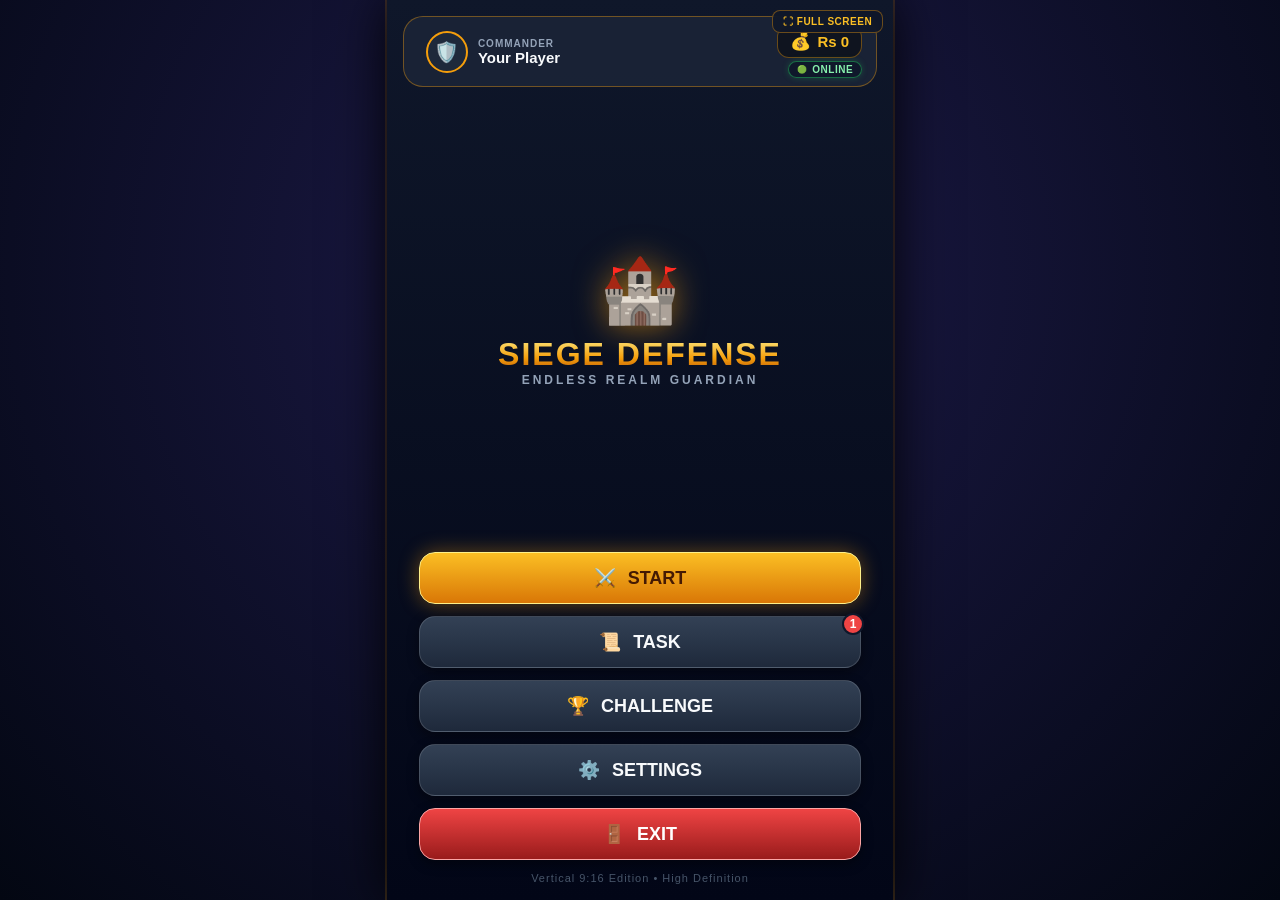
==== app/src/main/assets/index.html @ 9a0242b2 "feat: initialize project scaffold Set up base Android project structure including Gradle version cat" ====
<!DOCTYPE html>
<html lang="en">
<head>
  <meta charset="UTF-8" />
  <meta name="viewport" content="width=device-width, initial-scale=1.0, maximum-scale=1.0, user-scalable=no, viewport-fit=cover" />
  <title>Tower Defense</title>
  <link rel="stylesheet" href="style.css" />
</head>
<body>
  <div id="game-root" class="game-wrapper">
    <!-- Fullscreen quick toggle button -->
    <button id="btn-fullscreen" class="btn-fullscreen-toggle" title="Full Screen">⛶ FULL SCREEN</button>

    <!-- Error Fallback display -->
    <div id="fatal-error-overlay" class="hidden error-overlay">
      <div class="error-box">
        <h3>Game Notice</h3>
        <p id="fatal-error-msg">Loading game assets...</p>
        <button onclick="location.reload()" class="btn-secondary" style="margin-top:10px;padding:8px 16px;">Reload</button>
      </div>
    </div>

    <!-- MAIN MENU SCREEN -->
    <div id="main-menu" class="screen active">
      <div class="menu-top-bar">
        <div class="player-profile-badge" id="btn-open-profile" title="Player Profile">
          <div class="avatar-frame">
            <img id="menu-avatar-img" src="" alt="Avatar" class="avatar-img hidden" />
            <div id="menu-avatar-fallback" class="avatar-fallback">🛡️</div>
          </div>
          <div class="player-info">
            <span class="player-label">COMMANDER</span>
            <span id="menu-player-name" class="player-name">Your Player</span>
          </div>
        </div>
        <div class="menu-status-container">
          <div class="currency-badge">
            <span class="currency-icon">💰</span>
            <span id="menu-money-display" class="currency-amount">Rs 0</span>
          </div>
          <div id="connection-status" class="connection-status online" title="Network Connection Status">
            <span class="status-indicator">🟢</span>
            <span class="status-text">ONLINE</span>
          </div>
        </div>
      </div>

      <div class="menu-hero">
        <div class="game-logo">
          <div class="logo-shield">🏰</div>
          <h1 class="logo-title">SIEGE DEFENSE</h1>
          <p class="logo-subtitle">ENDLESS REALM GUARDIAN</p>
        </div>
      </div>

      <div class="menu-actions">
        <button id="btn-start" class="btn-menu btn-primary">
          <span class="btn-icon">⚔️</span>
          <span class="btn-text">START</span>
        </button>
        <button id="btn-task" class="btn-menu btn-secondary">
          <span class="btn-icon">📜</span>
          <span class="btn-text">TASK</span>
          <span id="task-badge" class="badge hidden">!</span>
        </button>
        <button id="btn-challenge" class="btn-menu btn-secondary">
          <span class="btn-icon">🏆</span>
          <span class="btn-text">CHALLENGE</span>
          <span id="challenge-badge" class="badge hidden">!</span>
        </button>
        <button id="btn-settings" class="btn-menu btn-secondary">
          <span class="btn-icon">⚙️</span>
          <span class="btn-text">SETTINGS</span>
        </button>
        <button id="btn-exit" class="btn-menu btn-danger">
          <span class="btn-icon">🚪</span>
          <span class="btn-text">EXIT</span>
        </button>
      </div>
      <div class="menu-footer">Vertical 9:16 Edition • High Definition</div>
    </div>

    <!-- GAMEPLAY SCREEN -->
    <div id="gameplay-screen" class="screen">
      <!-- Game Top HUD -->
      <div id="game-hud">
        <div class="hud-stat" id="stat-castle">
          <span class="stat-icon">🏰</span>
          <span id="hud-castle" class="stat-value">100 / 100</span>
        </div>
        <div class="hud-stat" id="stat-money">
          <span class="stat-icon">💰</span>
          <span id="hud-money" class="stat-value">Rs 0</span>
        </div>
        <div class="hud-stat" id="stat-wave">
          <span class="stat-icon">🌊</span>
          <span id="hud-wave" class="stat-value">WAVE 1 / 100</span>
        </div>
        <div class="hud-controls">
          <button id="btn-speed" class="hud-btn" title="Toggle Speed">1x</button>
          <button id="btn-pause" class="hud-btn" title="Pause Game">⏸️</button>
          <button id="btn-ingame-menu" class="hud-btn" title="Return to Menu">🚪</button>
        </div>
      </div>

      <!-- Wave Announcement Banner -->
      <div id="wave-banner" class="wave-banner hidden">
        <div id="wave-banner-text" class="wave-banner-title">WAVE 1</div>
        <div id="wave-banner-sub" class="wave-banner-sub">GET READY!</div>
      </div>

      <!-- Battle Canvas Area -->
      <div id="canvas-container">
        <canvas id="game-canvas"></canvas>
      </div>

      <!-- Bottom Build & Control Bar -->
      <div id="bottom-bar">
        <div id="wave-control-bar">
          <div id="prep-timer-box">
            <span class="prep-label">Next Wave in:</span>
            <span id="prep-timer-val" class="prep-val">10s</span>
          </div>
          <button id="btn-send-wave" class="btn-action-wave">
            <span>⚔️ START WAVE</span>
          </button>
        </div>

        <div id="tower-selector-bar">
          <div class="tower-card" data-type="archer">
            <div class="tower-card-icon">🏹</div>
            <div class="tower-card-info">
              <span class="tower-card-name">Archer</span>
              <span class="tower-card-cost">Rs 100</span>
            </div>
          </div>
          <div class="tower-card" data-type="cannon">
            <div class="tower-card-icon">💣</div>
            <div class="tower-card-info">
              <span class="tower-card-name">Cannon</span>
              <span class="tower-card-cost">Rs 150</span>
            </div>
          </div>
          <div class="tower-card" data-type="magic">
            <div class="tower-card-icon">🔮</div>
            <div class="tower-card-info">
              <span class="tower-card-name">Magic</span>
              <span class="tower-card-cost">Rs 175</span>
            </div>
          </div>
          <div class="tower-card" data-type="lightning">
            <div class="tower-card-icon">⚡</div>
            <div class="tower-card-info">
              <span class="tower-card-name">Lightning</span>
              <span class="tower-card-cost">Rs 225</span>
            </div>
          </div>
        </div>
      </div>

      <!-- Tower Inspection Modal / Panel -->
      <div id="tower-inspector" class="inspector-panel hidden">
        <div class="inspector-header">
          <div class="inspector-title-row">
            <span id="insp-icon" class="insp-icon">🏹</span>
            <div>
              <div id="insp-name" class="insp-name">Archer Tower</div>
              <div id="insp-level" class="insp-level">Level 1</div>
            </div>
          </div>
          <button id="btn-close-inspector" class="insp-close">✕</button>
        </div>
        <div class="inspector-stats">
          <div class="stat-pill"><span class="pill-lbl">Damage</span><span id="insp-dmg" class="pill-val">25</span></div>
          <div class="stat-pill"><span class="pill-lbl">Range</span><span id="insp-rng" class="pill-val">140</span></div>
          <div class="stat-pill"><span class="pill-lbl">Speed</span><span id="insp-spd" class="pill-val">1.2s</span></div>
          <div class="stat-pill"><span class="pill-lbl">Kills</span><span id="insp-kills" class="pill-val">0</span></div>
        </div>
        <div class="inspector-actions">
          <button id="btn-upgrade-tower" class="btn-inspect btn-upgrade">
            <span>⬆️ Upgrade</span>
            <span id="insp-upgrade-cost" class="cost-tag">Rs 120</span>
          </button>
          <button id="btn-sell-tower" class="btn-inspect btn-sell">
            <span>💰 Sell</span>
            <span id="insp-sell-refund" class="cost-tag">+Rs 70</span>
          </button>
        </div>
      </div>
    </div>

    <!-- PROFILE CUSTOMIZATION MODAL -->
    <div id="profile-modal" class="modal-overlay hidden">
      <div class="modal-card">
        <div class="modal-header">
          <h2>Player Profile</h2>
          <button class="modal-close" data-close="profile-modal">✕</button>
        </div>
        <div class="profile-preview-box">
          <div class="large-avatar-frame">
            <img id="profile-modal-img" src="" alt="Avatar" class="large-avatar-img hidden" />
            <div id="profile-modal-fallback" class="large-avatar-fallback">🛡️</div>
          </div>
          <input type="file" id="avatar-file-input" accept="image/png, image/jpeg, image/jpg" style="display:none;" />
          <button id="btn-upload-avatar" class="btn-subaction">📷 Upload Picture</button>
        </div>
        <div class="profile-form-group">
          <label for="input-player-name">Player Name</label>
          <input type="text" id="input-player-name" maxlength="20" placeholder="Enter commander name..." />
        </div>
        <div class="modal-footer">
          <button id="btn-save-profile" class="btn-primary full-width">SAVE</button>
        </div>
      </div>
    </div>

    <!-- TASKS MODAL -->
    <div id="tasks-modal" class="modal-overlay hidden">
      <div class="modal-card modal-large">
        <div class="modal-header">
          <h2 id="tasks-title">TASKS 0 / 100</h2>
          <button class="modal-close" data-close="tasks-modal">✕</button>
        </div>
        <div class="modal-content scrollable">
          <div id="tasks-list" class="items-list">
            <!-- Dynamic tasks rendered here -->
          </div>
        </div>
        <div class="modal-footer">
          <button class="btn-secondary full-width" data-close="tasks-modal">CLOSE</button>
        </div>
      </div>
    </div>

    <!-- CHALLENGES MODAL -->
    <div id="challenges-modal" class="modal-overlay hidden">
      <div class="modal-card modal-large">
        <div class="modal-header">
          <h2 id="challenges-title">CHALLENGES 0 / 100</h2>
          <button class="modal-close" data-close="challenges-modal">✕</button>
        </div>
        <div class="modal-content scrollable">
          <div id="challenges-list" class="items-list">
            <!-- Dynamic challenges rendered here -->
          </div>
        </div>
        <div class="modal-footer">
          <button class="btn-secondary full-width" data-close="challenges-modal">CLOSE</button>
        </div>
      </div>
    </div>

    <!-- SETTINGS MODAL -->
    <div id="settings-modal" class="modal-overlay hidden">
      <div class="modal-card">
        <div class="modal-header">
          <h2>⚙️ Settings</h2>
          <button class="modal-close" data-close="settings-modal">✕</button>
        </div>
        <div class="settings-body">
          <!-- 1. MASTER VOLUME -->
          <div class="setting-section" id="section-master-volume">
            <div class="setting-section-header">
              <span class="setting-section-title">🔊 MASTER VOLUME</span>
            </div>
            <div class="volume-slider-box">
              <div class="volume-slider-row">
                <span id="volume-icon" class="volume-icon">🔊</span>
                <input type="range" id="slider-master-volume" min="0" max="100" value="70" class="volume-slider" title="Master Volume" />
                <span id="volume-percent-text" class="volume-percent-text">70%</span>
              </div>
            </div>
            <div class="audio-subtoggles">
              <div class="subtoggle-item">
                <span>Music</span>
                <label class="switch switch-sm">
                  <input type="checkbox" id="toggle-music" checked />
                  <span class="slider"></span>
                </label>
              </div>
              <div class="subtoggle-item">
                <span>Sound FX</span>
                <label class="switch switch-sm">
                  <input type="checkbox" id="toggle-sfx" checked />
                  <span class="slider"></span>
                </label>
              </div>
            </div>
          </div>

          <!-- 2. GRAPHICS -->
          <div class="setting-section" id="section-graphics">
            <div class="setting-section-header">
              <span class="setting-section-title">🎨 GRAPHICS</span>
            </div>
            <div class="quality-selector" id="graphics-selector">
              <button class="btn-chip" data-quality="low">LOW</button>
              <button class="btn-chip active" data-quality="medium">MEDIUM</button>
              <button class="btn-chip" data-quality="high">HIGH</button>
            </div>
            <div id="graphics-desc" class="setting-info-desc">
              <strong>MEDIUM:</strong> Normal particles • Normal animations • Normal effects
            </div>
          </div>

          <!-- 3. DIFFICULTY -->
          <div class="setting-section" id="section-difficulty">
            <div class="setting-section-header">
              <span class="setting-section-title">⚔️ DIFFICULTY</span>
            </div>
            <div class="difficulty-selector" id="difficulty-selector">
              <button class="btn-difficulty active" data-diff="easy">EASY</button>
              <button class="btn-difficulty" data-diff="normal">NORMAL</button>
              <button class="btn-difficulty" data-diff="hard">HARD</button>
            </div>
            <div id="difficulty-desc" class="setting-info-desc">
              <strong>EASY:</strong> Enemy HP: Low | Castle Dmg: Low | Speed: Very Slow | Spawns: Slow. Suitable for beginners.
            </div>
          </div>

          <hr class="divider" />
          <div class="setting-danger-zone">
            <button id="btn-reset-data" class="btn-danger full-width">Reset Game Data</button>
          </div>
        </div>
        <div class="modal-footer">
          <button class="btn-secondary full-width" data-close="settings-modal">BACK</button>
        </div>
      </div>
    </div>

    <!-- RESET CONFIRMATION MODAL -->
    <div id="reset-confirm-modal" class="modal-overlay hidden">
      <div class="modal-card alert-card">
        <h3>Reset Game Data</h3>
        <p class="alert-desc">Are you sure? All saved progress will be deleted.</p>
        <div class="alert-actions">
          <button id="btn-reset-cancel" class="btn-secondary">CANCEL</button>
          <button id="btn-reset-confirm" class="btn-danger">RESET</button>
        </div>
      </div>
    </div>

    <!-- EXIT / THANKS SCREEN -->
    <div id="exit-screen" class="screen">
      <div class="exit-card">
        <div class="exit-badge">🏰</div>
        <h2>Thanks for playing!</h2>
        <p>All your progress, commander profile, tasks, and coins have been safely saved.</p>
        <button id="btn-return-game" class="btn-primary full-width">RETURN TO GAME</button>
      </div>
    </div>

    <!-- GAME OVER SCREEN -->
    <div id="game-over-screen" class="screen">
      <div class="game-over-card">
        <h1 class="game-over-title">GAME OVER</h1>
        
        <div class="game-over-stats">
          <div class="game-over-stat-line">
            <span class="stat-line-label">Money Collected:</span>
            <span id="go-money" class="stat-line-val">Rs 0</span>
          </div>
          <div class="game-over-stat-line">
            <span class="stat-line-label">Kills:</span>
            <span id="go-kills" class="stat-line-val">0</span>
          </div>
          <div class="game-over-stat-line">
            <span class="stat-line-label">Playing Duration:</span>
            <span id="go-duration" class="stat-line-val">00:00</span>
          </div>
        </div>

        <div class="game-over-actions">
          <button id="btn-go-restart" class="btn-primary full-width">RESTART</button>
          <button id="btn-go-menu" class="btn-secondary full-width">MAIN MENU</button>
        </div>
      </div>
    </div>

    <!-- VICTORY SCREEN (100 WAVES COMPLETED) -->
    <div id="victory-screen" class="screen">
      <div class="victory-card">
        <div class="victory-trophy">🏆</div>
        <h1 class="victory-title">100 WAVES COMPLETED!</h1>
        <p class="victory-subtitle">CITADEL DEFENDED & REALM SECURED</p>
        
        <div class="victory-stats">
          <div class="victory-stat-line">
            <span class="stat-line-label">Waves Cleared:</span>
            <span class="stat-line-val highlight">100 / 100</span>
          </div>
          <div class="victory-stat-line">
            <span class="stat-line-label">Difficulty:</span>
            <span id="vic-difficulty" class="stat-line-val highlight">EASY</span>
          </div>
          <div class="victory-stat-line">
            <span class="stat-line-label">Castle Health:</span>
            <span id="vic-castle" class="stat-line-val">🏰 100 / 100</span>
          </div>
          <div class="victory-stat-line">
            <span class="stat-line-label">Total Gold:</span>
            <span id="vic-money" class="stat-line-val">Rs 0</span>
          </div>
          <div class="victory-stat-line">
            <span class="stat-line-label">Monsters Slain:</span>
            <span id="vic-kills" class="stat-line-val">0</span>
          </div>
          <div class="victory-stat-line">
            <span class="stat-line-label">Time Taken:</span>
            <span id="vic-duration" class="stat-line-val">00:00</span>
          </div>
        </div>

        <div class="victory-actions">
          <button id="btn-vic-restart" class="btn-primary full-width">PLAY AGAIN</button>
          <button id="btn-vic-menu" class="btn-secondary full-width">MAIN MENU</button>
        </div>
      </div>
    </div>

    <!-- PAUSE OVERLAY -->
    <div id="pause-modal" class="modal-overlay hidden">
      <div class="modal-card alert-card">
        <h2>Game Paused</h2>
        <div class="pause-stats">
          <p>Current Wave: <span id="pause-wave-num">1</span></p>
          <p>Duration: <span id="pause-duration">00:00</span></p>
        </div>
        <div class="pause-actions">
          <button id="btn-resume" class="btn-primary full-width">RESUME</button>
          <button id="btn-pause-menu" class="btn-secondary full-width">EXIT TO MENU</button>
        </div>
      </div>
    </div>
  </div>

  <script src="game.js"></script>
</body>
</html>
---- app/src/main/assets/style.css ----
* {
  box-sizing: border-box;
  margin: 0;
  padding: 0;
  user-select: none;
  -webkit-user-select: none;
  font-family: -apple-system, BlinkMacSystemFont, "Segoe UI", Roboto, Oxygen, Ubuntu, Cantarell, sans-serif;
}

:root {
  --primary-gold: #f59e0b;
  --primary-gold-hover: #d97706;
  --accent-red: #ef4444;
  --accent-blue: #3b82f6;
  --accent-green: #10b981;
  --bg-dark: #090d16;
  --card-bg: rgba(15, 23, 42, 0.95);
  --border-gold: rgba(245, 158, 11, 0.4);
}

html,
body {
  width: 100%;
  height: 100%;
  margin: 0;
  padding: 0;
  overflow: hidden;
  background-color: #030712;
  background-image: radial-gradient(circle at 50% 30%, #1e1b4b 0%, #030712 100%);
}

body {
  display: flex;
  justify-content: center;
  align-items: center;
}

.game-wrapper {
  width: min(100vw, 56.25vh);
  height: min(100vh, 177.78vw);
  aspect-ratio: 9 / 16;
  margin: auto;
  position: relative;
  overflow: hidden;
  background: var(--bg-dark);
  box-shadow: 0 0 50px rgba(0, 0, 0, 0.9), 0 0 0 2px rgba(245, 158, 11, 0.2);
  display: flex;
  flex-direction: column;
  min-width: 280px;
  min-height: 500px;
}

@media (max-width: 600px) {
  .game-wrapper {
    width: 100vw;
    height: 100dvh;
    aspect-ratio: 9 / 16;
    box-shadow: none;
    min-width: auto;
    min-height: auto;
  }
}

.btn-fullscreen-toggle {
  position: absolute;
  top: 10px;
  right: 10px;
  z-index: 100;
  background: rgba(15, 23, 42, 0.85);
  border: 1px solid var(--border-gold);
  color: #fbbf24;
  font-size: 10px;
  font-weight: 800;
  padding: 5px 10px;
  border-radius: 8px;
  cursor: pointer;
  letter-spacing: 0.5px;
  transition: all 0.2s ease;
  backdrop-filter: blur(4px);
}

.btn-fullscreen-toggle:hover {
  background: rgba(245, 158, 11, 0.2);
  color: #fef08a;
}

.error-overlay {
  position: absolute;
  top: 0;
  left: 0;
  right: 0;
  bottom: 0;
  background: rgba(3, 7, 18, 0.95);
  z-index: 9999;
  display: flex;
  align-items: center;
  justify-content: center;
  padding: 20px;
}

.error-box {
  background: #1e293b;
  border: 2px solid #ef4444;
  border-radius: 16px;
  padding: 20px;
  text-align: center;
  color: #f8fafc;
  max-width: 320px;
}

.screen {
  position: absolute;
  top: 0;
  left: 0;
  width: 100%;
  height: 100%;
  display: none;
  flex-direction: column;
  z-index: 10;
  background: #0b1120;
}

.screen.active {
  display: flex;
}

/* ================= MAIN MENU ================= */
#main-menu {
  background: linear-gradient(180deg, #0f172a 0%, #020617 100%);
  padding: 16px;
  justify-content: space-between;
}

.menu-top-bar {
  display: flex;
  align-items: center;
  justify-content: space-between;
  background: rgba(30, 41, 59, 0.7);
  padding: 8px 14px;
  border-radius: 20px;
  border: 1px solid var(--border-gold);
}

.player-profile-badge {
  display: flex;
  align-items: center;
  gap: 10px;
  cursor: pointer;
  padding: 4px 8px;
  border-radius: 14px;
  transition: background 0.2s;
}

.player-profile-badge:hover {
  background: rgba(255, 255, 255, 0.08);
}

.avatar-frame {
  width: 42px;
  height: 42px;
  border-radius: 50%;
  border: 2px solid var(--primary-gold);
  overflow: hidden;
  background: #1e293b;
  display: flex;
  align-items: center;
  justify-content: center;
}

.avatar-img {
  width: 100%;
  height: 100%;
  object-fit: cover;
}

.avatar-fallback {
  font-size: 20px;
}

.player-info {
  display: flex;
  flex-direction: column;
}

.player-label {
  font-size: 10px;
  letter-spacing: 1px;
  color: #94a3b8;
  font-weight: 700;
}

.player-name {
  font-size: 15px;
  font-weight: 700;
  color: #f8fafc;
}

.menu-status-container {
  display: flex;
  flex-direction: column;
  align-items: flex-end;
  gap: 3px;
}

.currency-badge {
  display: flex;
  align-items: center;
  gap: 6px;
  background: rgba(0, 0, 0, 0.4);
  padding: 5px 12px;
  border-radius: 12px;
  border: 1px solid rgba(245, 158, 11, 0.4);
}

.currency-icon {
  font-size: 17px;
}

.currency-amount {
  font-weight: 800;
  color: #fbbf24;
  font-size: 15px;
}

.connection-status {
  display: inline-flex;
  align-items: center;
  gap: 5px;
  background: rgba(15, 23, 42, 0.85);
  border: 1px solid rgba(255, 255, 255, 0.12);
  padding: 2px 8px;
  border-radius: 10px;
  font-size: 10px;
  font-weight: 800;
  letter-spacing: 0.5px;
  transition: all 0.25s ease;
}

.connection-status.online {
  border-color: rgba(34, 197, 94, 0.5);
  color: #86efac;
  box-shadow: 0 0 6px rgba(34, 197, 94, 0.25);
}

.connection-status.offline {
  border-color: rgba(148, 163, 184, 0.35);
  color: #cbd5e1;
}

.status-indicator {
  font-size: 8px;
  line-height: 1;
}

.status-text {
  font-weight: 800;
}

.menu-hero {
  display: flex;
  flex-direction: column;
  align-items: center;
  text-align: center;
  margin: auto 0;
}

.logo-shield {
  font-size: 64px;
  filter: drop-shadow(0 0 16px rgba(245, 158, 11, 0.6));
  animation: floatShield 3s ease-in-out infinite;
}

@keyframes floatShield {
  0%, 100% { transform: translateY(0); }
  50% { transform: translateY(-8px); }
}

.logo-title {
  font-size: 32px;
  font-weight: 900;
  letter-spacing: 2px;
  background: linear-gradient(180deg, #fef08a 0%, #f59e0b 60%, #b45309 100%);
  -webkit-background-clip: text;
  -webkit-text-fill-color: transparent;
  margin-top: 8px;
}

.logo-subtitle {
  font-size: 12px;
  letter-spacing: 3px;
  color: #94a3b8;
  font-weight: 700;
}

.menu-actions {
  display: flex;
  flex-direction: column;
  gap: 12px;
  padding: 0 16px;
  margin-bottom: 12px;
}

.btn-menu {
  position: relative;
  display: flex;
  align-items: center;
  justify-content: center;
  gap: 12px;
  height: 52px;
  font-size: 18px;
  font-weight: 800;
  border-radius: 16px;
  cursor: pointer;
  border: none;
  transition: all 0.15s ease;
  box-shadow: 0 4px 12px rgba(0, 0, 0, 0.4);
}

.btn-menu:active {
  transform: scale(0.97);
}

.btn-primary {
  background: linear-gradient(180deg, #fbbf24 0%, #d97706 100%);
  color: #451a03;
  border: 1px solid #fef08a;
  box-shadow: 0 0 20px rgba(245, 158, 11, 0.4);
}

.btn-primary:hover {
  background: linear-gradient(180deg, #fde047 0%, #b45309 100%);
}

.btn-secondary {
  background: linear-gradient(180deg, #334155 0%, #1e293b 100%);
  color: #f8fafc;
  border: 1px solid rgba(255, 255, 255, 0.15);
}

.btn-secondary:hover {
  background: linear-gradient(180deg, #475569 0%, #334155 100%);
}

.btn-danger {
  background: linear-gradient(180deg, #ef4444 0%, #991b1b 100%);
  color: #ffffff;
  border: 1px solid #fca5a5;
}

.badge {
  position: absolute;
  top: -4px;
  right: -4px;
  width: 22px;
  height: 22px;
  border-radius: 50%;
  background: #ef4444;
  color: white;
  font-size: 12px;
  font-weight: 800;
  display: flex;
  align-items: center;
  justify-content: center;
  border: 2px solid #0f172a;
}

.menu-footer {
  text-align: center;
  font-size: 11px;
  color: #475569;
  letter-spacing: 1px;
}

/* ================= GAMEPLAY SCREEN ================= */
#gameplay-screen {
  position: relative;
  background: #06090e;
}

#game-hud {
  height: 48px;
  background: rgba(15, 23, 42, 0.95);
  display: flex;
  align-items: center;
  justify-content: space-between;
  padding: 0 12px;
  border-bottom: 1px solid var(--border-gold);
  z-index: 20;
}

.hud-stat {
  display: flex;
  align-items: center;
  gap: 5px;
  font-size: 14px;
  font-weight: 800;
  color: #f8fafc;
}

#hud-money {
  color: #fbbf24;
}

.hud-controls {
  display: flex;
  gap: 6px;
}

.hud-btn {
  background: #1e293b;
  border: 1px solid rgba(255, 255, 255, 0.2);
  color: #f8fafc;
  border-radius: 8px;
  width: 32px;
  height: 32px;
  display: flex;
  align-items: center;
  justify-content: center;
  font-size: 13px;
  font-weight: 800;
  cursor: pointer;
}

.hud-btn:active {
  transform: scale(0.92);
}

#canvas-container {
  flex: 1;
  position: relative;
  width: 100%;
  overflow: hidden;
  background: #020617;
}

#game-canvas {
  width: 100%;
  height: 100%;
  display: block;
}

.wave-banner {
  position: absolute;
  top: 60px;
  left: 50%;
  transform: translateX(-50%);
  background: rgba(15, 23, 42, 0.95);
  border: 2px solid var(--primary-gold);
  padding: 10px 24px;
  border-radius: 20px;
  text-align: center;
  z-index: 30;
  box-shadow: 0 8px 32px rgba(0, 0, 0, 0.8);
  pointer-events: none;
  animation: bannerPop 0.3s ease-out;
}

@keyframes bannerPop {
  0% { transform: translateX(-50%) scale(0.8); opacity: 0; }
  100% { transform: translateX(-50%) scale(1); opacity: 1; }
}

.wave-banner-title {
  font-size: 20px;
  font-weight: 900;
  color: #fbbf24;
  letter-spacing: 1px;
}

.wave-banner-sub {
  font-size: 11px;
  font-weight: 700;
  color: #94a3b8;
  letter-spacing: 2px;
}

/* Bottom Bar */
#bottom-bar {
  background: rgba(15, 23, 42, 0.98);
  border-top: 1px solid var(--border-gold);
  padding: 8px 10px;
  display: flex;
  flex-direction: column;
  gap: 8px;
  z-index: 20;
}

#wave-control-bar {
  display: flex;
  align-items: center;
  justify-content: space-between;
}

#prep-timer-box {
  display: flex;
  align-items: center;
  gap: 6px;
  font-size: 12px;
  color: #94a3b8;
}

.prep-val {
  font-size: 14px;
  font-weight: 800;
  color: #fbbf24;
}

.btn-action-wave {
  background: linear-gradient(180deg, #ef4444 0%, #b91c1c 100%);
  color: white;
  border: 1px solid #fca5a5;
  font-weight: 800;
  font-size: 13px;
  padding: 8px 16px;
  border-radius: 12px;
  cursor: pointer;
  transition: transform 0.1s;
}

.btn-action-wave:active {
  transform: scale(0.95);
}

#tower-selector-bar {
  display: grid;
  grid-template-columns: repeat(4, 1fr);
  gap: 8px;
}

.tower-card {
  background: #1e293b;
  border: 1.5px solid rgba(255, 255, 255, 0.15);
  border-radius: 12px;
  padding: 6px 4px;
  display: flex;
  flex-direction: column;
  align-items: center;
  cursor: pointer;
  transition: all 0.15s;
}

.tower-card:active, .tower-card.selected {
  border-color: var(--primary-gold);
  background: rgba(245, 158, 11, 0.15);
  box-shadow: 0 0 10px rgba(245, 158, 11, 0.3);
}

.tower-card-icon {
  font-size: 22px;
}

.tower-card-info {
  display: flex;
  flex-direction: column;
  align-items: center;
}

.tower-card-name {
  font-size: 11px;
  font-weight: 700;
  color: #f1f5f9;
}

.tower-card-cost {
  font-size: 10px;
  font-weight: 800;
  color: #fbbf24;
}

/* Inspector Panel */
.inspector-panel {
  position: absolute;
  bottom: 120px;
  left: 12px;
  right: 12px;
  background: rgba(15, 23, 42, 0.95);
  border: 1.5px solid var(--primary-gold);
  border-radius: 16px;
  padding: 12px;
  box-shadow: 0 10px 30px rgba(0, 0, 0, 0.8);
  z-index: 25;
}

.inspector-header {
  display: flex;
  align-items: center;
  justify-content: space-between;
  margin-bottom: 8px;
}

.inspector-title-row {
  display: flex;
  align-items: center;
  gap: 10px;
}

.insp-icon {
  font-size: 24px;
}

.insp-name {
  font-size: 15px;
  font-weight: 800;
  color: #f8fafc;
}

.insp-level {
  font-size: 11px;
  color: #fbbf24;
  font-weight: 700;
}

.insp-close {
  background: none;
  border: none;
  color: #94a3b8;
  font-size: 18px;
  cursor: pointer;
  padding: 4px;
}

.inspector-stats {
  display: grid;
  grid-template-columns: repeat(4, 1fr);
  gap: 6px;
  margin-bottom: 10px;
}

.stat-pill {
  background: #1e293b;
  border-radius: 8px;
  padding: 4px;
  display: flex;
  flex-direction: column;
  align-items: center;
}

.pill-lbl {
  font-size: 9px;
  color: #94a3b8;
  font-weight: 700;
}

.pill-val {
  font-size: 12px;
  color: #f8fafc;
  font-weight: 800;
}

.inspector-actions {
  display: grid;
  grid-template-columns: 1fr 1fr;
  gap: 8px;
}

.btn-inspect {
  height: 40px;
  border-radius: 10px;
  font-size: 13px;
  font-weight: 800;
  cursor: pointer;
  border: none;
  display: flex;
  align-items: center;
  justify-content: center;
  gap: 6px;
}

.btn-upgrade {
  background: #10b981;
  color: white;
}

.btn-sell {
  background: #64748b;
  color: white;
}

.cost-tag {
  background: rgba(0, 0, 0, 0.3);
  padding: 2px 6px;
  border-radius: 6px;
  font-size: 11px;
}

/* ================= MODALS ================= */
.modal-overlay {
  position: absolute;
  top: 0;
  left: 0;
  width: 100%;
  height: 100%;
  background: rgba(0, 0, 0, 0.75);
  backdrop-filter: blur(4px);
  display: flex;
  align-items: center;
  justify-content: center;
  z-index: 50;
  padding: 16px;
}

.modal-card {
  width: 100%;
  max-width: 380px;
  background: #0f172a;
  border: 1px solid var(--border-gold);
  border-radius: 20px;
  padding: 18px;
  box-shadow: 0 16px 40px rgba(0, 0, 0, 0.9);
  display: flex;
  flex-direction: column;
  gap: 14px;
}

.modal-large {
  max-height: 80vh;
}

.modal-header {
  display: flex;
  align-items: center;
  justify-content: space-between;
  border-bottom: 1px solid rgba(255, 255, 255, 0.1);
  padding-bottom: 8px;
}

.modal-header h2 {
  font-size: 18px;
  font-weight: 800;
  color: #f8fafc;
}

.modal-close {
  background: none;
  border: none;
  font-size: 20px;
  color: #94a3b8;
  cursor: pointer;
}

.profile-preview-box {
  display: flex;
  flex-direction: column;
  align-items: center;
  gap: 10px;
}

.large-avatar-frame {
  width: 90px;
  height: 90px;
  border-radius: 50%;
  border: 3px solid var(--primary-gold);
  overflow: hidden;
  background: #1e293b;
  display: flex;
  align-items: center;
  justify-content: center;
}

.large-avatar-img {
  width: 100%;
  height: 100%;
  object-fit: cover;
}

.large-avatar-fallback {
  font-size: 44px;
}

.btn-subaction {
  background: #1e293b;
  border: 1px solid rgba(255, 255, 255, 0.2);
  color: #f8fafc;
  padding: 8px 14px;
  border-radius: 10px;
  font-size: 13px;
  font-weight: 700;
  cursor: pointer;
}

.profile-form-group {
  display: flex;
  flex-direction: column;
  gap: 6px;
}

.profile-form-group label {
  font-size: 12px;
  font-weight: 700;
  color: #94a3b8;
}

.profile-form-group input {
  background: #1e293b;
  border: 1px solid rgba(255, 255, 255, 0.2);
  border-radius: 10px;
  padding: 10px 14px;
  color: #f8fafc;
  font-size: 15px;
  outline: none;
}

.profile-form-group input:focus {
  border-color: var(--primary-gold);
}

.full-width {
  width: 100%;
  height: 46px;
  font-size: 15px;
  font-weight: 800;
  border-radius: 12px;
}

.scrollable {
  overflow-y: auto;
  max-height: 50vh;
  padding-right: 4px;
}

.items-list {
  display: flex;
  flex-direction: column;
  gap: 10px;
}

.item-card {
  background: #1e293b;
  border: 1px solid rgba(255, 255, 255, 0.1);
  border-radius: 12px;
  padding: 12px;
  display: flex;
  flex-direction: column;
  gap: 8px;
}

.item-header {
  display: flex;
  align-items: center;
  justify-content: space-between;
}

.item-title {
  font-size: 14px;
  font-weight: 800;
  color: #f8fafc;
}

.item-reward {
  font-size: 13px;
  font-weight: 800;
  color: #fbbf24;
}

.progress-track {
  width: 100%;
  height: 8px;
  background: #0f172a;
  border-radius: 4px;
  overflow: hidden;
}

.progress-fill {
  height: 100%;
  background: linear-gradient(90deg, #fbbf24, #f59e0b);
  border-radius: 4px;
}

.item-footer {
  display: flex;
  align-items: center;
  justify-content: space-between;
}

.progress-text {
  font-size: 11px;
  color: #94a3b8;
  font-weight: 700;
}

.btn-claim {
  background: #10b981;
  color: white;
  border: none;
  padding: 6px 14px;
  border-radius: 8px;
  font-size: 12px;
  font-weight: 800;
  cursor: pointer;
}

.btn-claim:disabled {
  background: #334155;
  color: #64748b;
  cursor: not-allowed;
}

/* Settings */
.settings-body {
  display: flex;
  flex-direction: column;
  gap: 12px;
}

.setting-section {
  display: flex;
  flex-direction: column;
  gap: 8px;
  background: rgba(15, 23, 42, 0.65);
  padding: 10px 12px;
  border-radius: 12px;
  border: 1px solid rgba(255, 255, 255, 0.08);
}

.setting-section-header {
  display: flex;
  align-items: center;
  justify-content: space-between;
}

.setting-section-title {
  font-size: 12px;
  font-weight: 800;
  color: #fbbf24;
  letter-spacing: 0.8px;
}

.volume-slider-box {
  display: flex;
  flex-direction: column;
  gap: 6px;
}

.volume-slider-row {
  display: flex;
  align-items: center;
  gap: 10px;
  background: rgba(2, 6, 23, 0.6);
  padding: 8px 12px;
  border-radius: 10px;
  border: 1px solid rgba(255, 255, 255, 0.06);
}

.volume-icon {
  font-size: 18px;
  line-height: 1;
}

.volume-slider {
  flex: 1;
  -webkit-appearance: none;
  appearance: none;
  height: 8px;
  background: #334155;
  border-radius: 4px;
  outline: none;
  cursor: pointer;
  transition: background 0.2s;
}

.volume-slider::-webkit-slider-thumb {
  -webkit-appearance: none;
  appearance: none;
  width: 20px;
  height: 20px;
  border-radius: 50%;
  background: linear-gradient(135deg, #fbbf24, #d97706);
  border: 2px solid #fff;
  box-shadow: 0 0 8px rgba(251, 191, 36, 0.6);
  cursor: pointer;
  transition: transform 0.1s;
}

.volume-slider::-webkit-slider-thumb:active {
  transform: scale(1.15);
}

.volume-slider::-moz-range-thumb {
  width: 20px;
  height: 20px;
  border-radius: 50%;
  background: linear-gradient(135deg, #fbbf24, #d97706);
  border: 2px solid #fff;
  box-shadow: 0 0 8px rgba(251, 191, 36, 0.6);
  cursor: pointer;
}

.volume-percent-text {
  font-size: 13px;
  font-weight: 800;
  color: #fbbf24;
  min-width: 40px;
  text-align: right;
  font-variant-numeric: tabular-nums;
}

.audio-subtoggles {
  display: flex;
  align-items: center;
  justify-content: space-around;
  padding-top: 4px;
}

.subtoggle-item {
  display: flex;
  align-items: center;
  gap: 8px;
  font-size: 12px;
  font-weight: 700;
  color: #cbd5e1;
}

.switch-sm {
  width: 36px;
  height: 20px;
}

.switch-sm .slider:before {
  height: 14px;
  width: 14px;
  left: 3px;
  bottom: 3px;
}

.switch-sm input:checked + .slider:before {
  transform: translateX(16px);
}

.setting-info-desc {
  font-size: 11px;
  color: #cbd5e1;
  line-height: 1.4;
  padding-top: 2px;
}

.setting-row {
  display: flex;
  align-items: center;
  justify-content: space-between;
  font-size: 14px;
  font-weight: 700;
  color: #f8fafc;
}

.switch {
  position: relative;
  display: inline-block;
  width: 44px;
  height: 24px;
}

.switch input {
  opacity: 0;
  width: 0;
  height: 0;
}

.slider {
  position: absolute;
  cursor: pointer;
  top: 0; left: 0; right: 0; bottom: 0;
  background-color: #334155;
  transition: .3s;
  border-radius: 24px;
}

.slider:before {
  position: absolute;
  content: "";
  height: 18px;
  width: 18px;
  left: 3px;
  bottom: 3px;
  background-color: white;
  transition: .3s;
  border-radius: 50%;
}

input:checked + .slider {
  background-color: var(--primary-gold);
}

input:checked + .slider:before {
  transform: translateX(20px);
}

.quality-selector {
  display: flex;
  gap: 8px;
}

.btn-chip {
  flex: 1;
  background: #1e293b;
  border: 1px solid rgba(255, 255, 255, 0.15);
  color: #94a3b8;
  padding: 7px 10px;
  border-radius: 8px;
  font-size: 11px;
  font-weight: 800;
  cursor: pointer;
  letter-spacing: 0.5px;
  transition: all 0.2s ease;
  text-align: center;
}

.btn-chip.active {
  background: linear-gradient(135deg, #f59e0b, #d97706);
  color: #020617;
  border-color: #fef08a;
  box-shadow: 0 0 10px rgba(245, 158, 11, 0.35);
}

.difficulty-selector {
  display: flex;
  gap: 8px;
}

.btn-difficulty {
  flex: 1;
  background: #1e293b;
  border: 1px solid rgba(255, 255, 255, 0.15);
  color: #94a3b8;
  padding: 7px 10px;
  border-radius: 8px;
  font-size: 11px;
  font-weight: 800;
  cursor: pointer;
  letter-spacing: 0.5px;
  transition: all 0.2s ease;
  text-align: center;
}

.btn-difficulty.active {
  background: linear-gradient(135deg, #f59e0b, #d97706);
  color: #020617;
  border-color: #fef08a;
  box-shadow: 0 0 10px rgba(245, 158, 11, 0.35);
}

.difficulty-desc {
  font-size: 11px;
  color: #cbd5e1;
  line-height: 1.4;
  padding-top: 4px;
}

/* Castle damage feedback & animations */
@keyframes screenShake {
  0% { transform: translate(0, 0); }
  20% { transform: translate(-5px, 4px); }
  40% { transform: translate(5px, -4px); }
  60% { transform: translate(-4px, 3px); }
  80% { transform: translate(4px, -2px); }
  100% { transform: translate(0, 0); }
}

.shake-effect {
  animation: screenShake 0.4s ease-out;
}

@keyframes flashCastleHp {
  0% { background: rgba(239, 68, 68, 0.8); color: #fff; }
  100% { background: transparent; }
}

.hud-castle-hit {
  animation: flashCastleHp 0.6s ease-out;
  border-radius: 6px;
  padding: 2px 4px;
}

/* ================= VICTORY SCREEN (100 WAVES) ================= */
#victory-screen {
  background: radial-gradient(circle at 50% 30%, #1e1b4b 0%, #030712 100%);
  align-items: center;
  justify-content: center;
  padding: 20px;
}

.victory-card {
  width: 100%;
  max-width: 360px;
  background: #0f172a;
  border: 2px solid #fbbf24;
  border-radius: 20px;
  padding: 24px 20px;
  display: flex;
  flex-direction: column;
  gap: 16px;
  text-align: center;
  box-shadow: 0 0 50px rgba(251, 191, 36, 0.4);
  animation: bannerPop 0.5s cubic-bezier(0.175, 0.885, 0.32, 1.275);
}

.victory-trophy {
  font-size: 56px;
  animation: trophyBounce 1.5s infinite ease-in-out;
}

@keyframes trophyBounce {
  0%, 100% { transform: translateY(0); }
  50% { transform: translateY(-8px); }
}

.victory-title {
  font-size: 26px;
  font-weight: 900;
  color: #fbbf24;
  letter-spacing: 1px;
}

.victory-subtitle {
  font-size: 11px;
  font-weight: 800;
  color: #a5b4fc;
  letter-spacing: 1.5px;
}

.victory-stats {
  display: flex;
  flex-direction: column;
  gap: 10px;
  background: #1e293b;
  padding: 14px 16px;
  border-radius: 14px;
  border: 1px solid rgba(251, 191, 36, 0.2);
}

.victory-stat-line {
  display: flex;
  justify-content: space-between;
  font-size: 14px;
  font-weight: 700;
}

.stat-line-val.highlight {
  color: #fbbf24;
  font-weight: 900;
}

.victory-actions {
  display: flex;
  flex-direction: column;
  gap: 10px;
}

/* ================= GAME OVER SCREEN ================= */
#game-over-screen {
  background: rgba(3, 7, 18, 0.95);
  align-items: center;
  justify-content: center;
  padding: 20px;
}

.game-over-card {
  width: 100%;
  max-width: 360px;
  background: #0f172a;
  border: 2px solid var(--accent-red);
  border-radius: 20px;
  padding: 24px 20px;
  display: flex;
  flex-direction: column;
  gap: 20px;
  text-align: center;
  box-shadow: 0 0 40px rgba(239, 68, 68, 0.4);
}

.game-over-title {
  font-size: 32px;
  font-weight: 900;
  color: #ef4444;
  letter-spacing: 2px;
}

.game-over-stats {
  display: flex;
  flex-direction: column;
  gap: 12px;
  background: #1e293b;
  padding: 16px;
  border-radius: 14px;
}

.game-over-stat-line {
  display: flex;
  justify-content: space-between;
  font-size: 15px;
  font-weight: 700;
}

.stat-line-label {
  color: #94a3b8;
}

.stat-line-val {
  color: #f8fafc;
  font-weight: 800;
}

.game-over-actions {
  display: flex;
  flex-direction: column;
  gap: 10px;
}

/* ================= EXIT SCREEN ================= */
#exit-screen {
  align-items: center;
  justify-content: center;
  padding: 20px;
  background: #090d16;
}

.exit-card {
  text-align: center;
  max-width: 340px;
  display: flex;
  flex-direction: column;
  gap: 16px;
  align-items: center;
}

.exit-badge {
  font-size: 60px;
}

.exit-card h2 {
  font-size: 24px;
  color: #f8fafc;
}

.exit-card p {
  font-size: 13px;
  color: #94a3b8;
  line-height: 1.5;
}

.hidden {
  display: none !important;
}
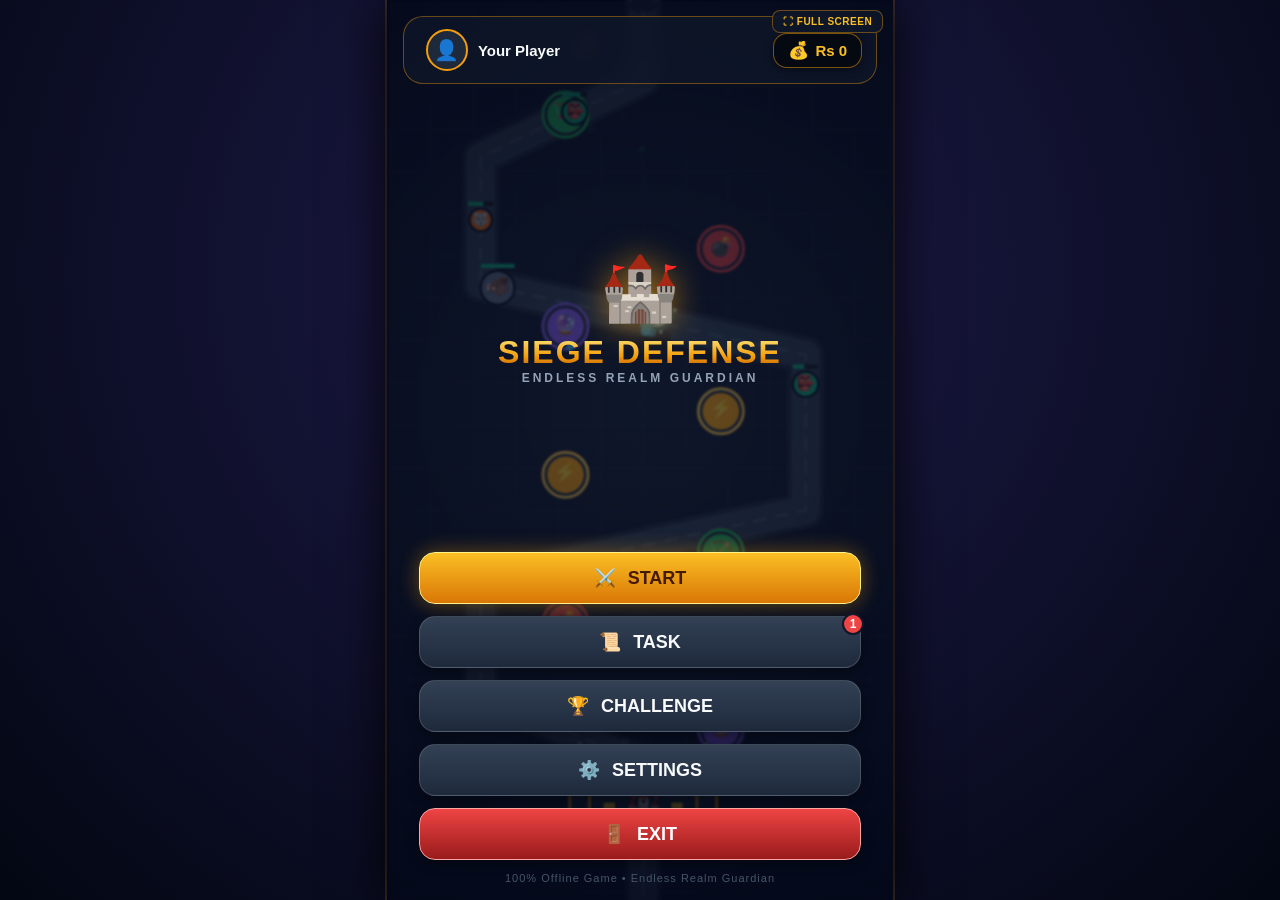
==== commit fba8ed5b: "feat(ui): redesign main menu with live background Update the main menu to feature a live battle canv" ====
--- a/app/src/main/assets/index.html
+++ b/app/src/main/assets/index.html
@@ -22,62 +22,62 @@
 
     <!-- MAIN MENU SCREEN -->
     <div id="main-menu" class="screen active">
-      <div class="menu-top-bar">
-        <div class="player-profile-badge" id="btn-open-profile" title="Player Profile">
-          <div class="avatar-frame">
-            <img id="menu-avatar-img" src="" alt="Avatar" class="avatar-img hidden" />
-            <div id="menu-avatar-fallback" class="avatar-fallback">🛡️</div>
-          </div>
-          <div class="player-info">
-            <span class="player-label">COMMANDER</span>
-            <span id="menu-player-name" class="player-name">Your Player</span>
-          </div>
-        </div>
-        <div class="menu-status-container">
+      <!-- Live Defense Battle Canvas in background -->
+      <canvas id="menu-battle-canvas" class="menu-battle-canvas"></canvas>
+      <div class="menu-battle-overlay"></div>
+
+      <!-- Main Menu UI Layer -->
+      <div class="menu-content-layer">
+        <div class="menu-top-bar">
+          <div class="player-profile-badge" id="btn-open-profile" title="Player Profile">
+            <div class="avatar-frame">
+              <img id="menu-avatar-img" src="" alt="Avatar" class="avatar-img hidden" />
+              <div id="menu-avatar-fallback" class="avatar-fallback">👤</div>
+            </div>
+            <div class="player-info">
+              <span id="menu-player-name" class="player-name">Your Player</span>
+            </div>
+          </div>
           <div class="currency-badge">
             <span class="currency-icon">💰</span>
             <span id="menu-money-display" class="currency-amount">Rs 0</span>
           </div>
-          <div id="connection-status" class="connection-status online" title="Network Connection Status">
-            <span class="status-indicator">🟢</span>
-            <span class="status-text">ONLINE</span>
-          </div>
-        </div>
-      </div>
-
-      <div class="menu-hero">
-        <div class="game-logo">
-          <div class="logo-shield">🏰</div>
-          <h1 class="logo-title">SIEGE DEFENSE</h1>
-          <p class="logo-subtitle">ENDLESS REALM GUARDIAN</p>
-        </div>
-      </div>
-
-      <div class="menu-actions">
-        <button id="btn-start" class="btn-menu btn-primary">
-          <span class="btn-icon">⚔️</span>
-          <span class="btn-text">START</span>
-        </button>
-        <button id="btn-task" class="btn-menu btn-secondary">
-          <span class="btn-icon">📜</span>
-          <span class="btn-text">TASK</span>
-          <span id="task-badge" class="badge hidden">!</span>
-        </button>
-        <button id="btn-challenge" class="btn-menu btn-secondary">
-          <span class="btn-icon">🏆</span>
-          <span class="btn-text">CHALLENGE</span>
-          <span id="challenge-badge" class="badge hidden">!</span>
-        </button>
-        <button id="btn-settings" class="btn-menu btn-secondary">
-          <span class="btn-icon">⚙️</span>
-          <span class="btn-text">SETTINGS</span>
-        </button>
-        <button id="btn-exit" class="btn-menu btn-danger">
-          <span class="btn-icon">🚪</span>
-          <span class="btn-text">EXIT</span>
-        </button>
-      </div>
-      <div class="menu-footer">Vertical 9:16 Edition • High Definition</div>
+        </div>
+
+        <div class="menu-hero">
+          <div class="game-logo">
+            <div class="logo-shield">🏰</div>
+            <h1 class="logo-title">SIEGE DEFENSE</h1>
+            <p class="logo-subtitle">ENDLESS REALM GUARDIAN</p>
+          </div>
+        </div>
+
+        <div class="menu-actions">
+          <button id="btn-start" class="btn-menu btn-primary">
+            <span class="btn-icon">⚔️</span>
+            <span class="btn-text">START</span>
+          </button>
+          <button id="btn-task" class="btn-menu btn-secondary">
+            <span class="btn-icon">📜</span>
+            <span class="btn-text">TASK</span>
+            <span id="task-badge" class="badge hidden">!</span>
+          </button>
+          <button id="btn-challenge" class="btn-menu btn-secondary">
+            <span class="btn-icon">🏆</span>
+            <span class="btn-text">CHALLENGE</span>
+            <span id="challenge-badge" class="badge hidden">!</span>
+          </button>
+          <button id="btn-settings" class="btn-menu btn-secondary">
+            <span class="btn-icon">⚙️</span>
+            <span class="btn-text">SETTINGS</span>
+          </button>
+          <button id="btn-exit" class="btn-menu btn-danger">
+            <span class="btn-icon">🚪</span>
+            <span class="btn-text">EXIT</span>
+          </button>
+        </div>
+        <div class="menu-footer">100% Offline Game • Endless Realm Guardian</div>
+      </div>
     </div>
 
     <!-- GAMEPLAY SCREEN -->
@@ -112,6 +112,19 @@
       <!-- Battle Canvas Area -->
       <div id="canvas-container">
         <canvas id="game-canvas"></canvas>
+
+        <!-- Quick Map Camera Navigation -->
+        <div id="map-scroll-controls" class="map-scroll-controls">
+          <button id="btn-scroll-top" class="btn-scroll-nav" title="View Enemy Spawn">⬆️ SPAWN</button>
+          <button id="btn-scroll-castle" class="btn-scroll-nav" title="View Castle">⬇️ CASTLE</button>
+        </div>
+
+        <!-- Selected Tile Build Banner -->
+        <div id="tile-selection-hint" class="tile-selection-hint hidden">
+          <div class="tile-hint-badge">📍 Selected Tile</div>
+          <span id="tile-selection-text">Tap a tower below to build</span>
+          <button id="btn-cancel-placement" class="btn-cancel-placement" title="Cancel Selection">✕</button>
+        </div>
       </div>
 
       <!-- Bottom Build & Control Bar -->
@@ -185,6 +198,54 @@
             <span>💰 Sell</span>
             <span id="insp-sell-refund" class="cost-tag">+Rs 70</span>
           </button>
+        </div>
+      </div>
+
+      <!-- Free Grid Tower Selection Modal -->
+      <div id="tile-tower-modal" class="tile-tower-modal hidden">
+        <div class="tower-select-panel">
+          <div class="tower-select-header">
+            <div>
+              <div class="tower-select-title">🏰 Build Defense Tower</div>
+              <div id="tile-select-coord" class="tower-select-coord">Grass Block</div>
+            </div>
+            <button id="btn-close-tower-modal" class="btn-cancel-placement" title="Close">✕</button>
+          </div>
+          <div class="tower-options-list">
+            <button class="tower-select-option" data-build="archer">
+              <span class="tower-opt-icon">🏹</span>
+              <div class="tower-opt-details">
+                <span class="tower-opt-name">Archer</span>
+                <span class="tower-opt-sub">Fast physical arrows</span>
+              </div>
+              <span class="tower-opt-cost">Rs 100</span>
+            </button>
+            <button class="tower-select-option" data-build="cannon">
+              <span class="tower-opt-icon">💣</span>
+              <div class="tower-opt-details">
+                <span class="tower-opt-name">Cannon</span>
+                <span class="tower-opt-sub">Blast area damage</span>
+              </div>
+              <span class="tower-opt-cost">Rs 150</span>
+            </button>
+            <button class="tower-select-option" data-build="magic">
+              <span class="tower-opt-icon">🔮</span>
+              <div class="tower-opt-details">
+                <span class="tower-opt-name">Magic</span>
+                <span class="tower-opt-sub">Frost slows enemies</span>
+              </div>
+              <span class="tower-opt-cost">Rs 175</span>
+            </button>
+            <button class="tower-select-option" data-build="lightning">
+              <span class="tower-opt-icon">⚡</span>
+              <div class="tower-opt-details">
+                <span class="tower-opt-name">Lightning</span>
+                <span class="tower-opt-sub">Chain 3 enemies</span>
+              </div>
+              <span class="tower-opt-cost">Rs 225</span>
+            </button>
+          </div>
+          <button id="btn-cancel-tower-modal" class="btn-cancel-select">CANCEL</button>
         </div>
       </div>
     </div>
--- a/app/src/main/assets/style.css
+++ b/app/src/main/assets/style.css
@@ -126,19 +126,60 @@
 
 /* ================= MAIN MENU ================= */
 #main-menu {
-  background: linear-gradient(180deg, #0f172a 0%, #020617 100%);
+  position: absolute;
+  top: 0;
+  left: 0;
+  width: 100%;
+  height: 100%;
+  overflow: hidden;
+  background: #030712;
+  padding: 0;
+  justify-content: space-between;
+}
+
+.menu-battle-canvas {
+  position: absolute;
+  top: 0;
+  left: 0;
+  width: 100%;
+  height: 100%;
+  z-index: 1;
+  pointer-events: none;
+}
+
+.menu-battle-overlay {
+  position: absolute;
+  top: 0;
+  left: 0;
+  width: 100%;
+  height: 100%;
+  z-index: 2;
+  pointer-events: none;
+  background: radial-gradient(circle at 50% 45%, rgba(15, 23, 42, 0.6) 0%, rgba(2, 6, 23, 0.85) 100%);
+  backdrop-filter: blur(1px);
+}
+
+.menu-content-layer {
+  position: relative;
+  z-index: 3;
+  display: flex;
+  flex-direction: column;
+  justify-content: space-between;
+  height: 100%;
+  width: 100%;
   padding: 16px;
+  box-sizing: border-box;
+}
+
+.menu-top-bar {
+  display: flex;
+  align-items: center;
   justify-content: space-between;
-}
-
-.menu-top-bar {
-  display: flex;
-  align-items: center;
-  justify-content: space-between;
-  background: rgba(30, 41, 59, 0.7);
+  background: rgba(15, 23, 42, 0.75);
   padding: 8px 14px;
   border-radius: 20px;
   border: 1px solid var(--border-gold);
+  backdrop-filter: blur(8px);
 }
 
 .player-profile-badge {
@@ -148,11 +189,12 @@
   cursor: pointer;
   padding: 4px 8px;
   border-radius: 14px;
-  transition: background 0.2s;
+  transition: background 0.2s, transform 0.15s;
 }
 
 .player-profile-badge:hover {
   background: rgba(255, 255, 255, 0.08);
+  transform: translateY(-1px);
 }
 
 .avatar-frame {
@@ -182,34 +224,21 @@
   flex-direction: column;
 }
 
-.player-label {
-  font-size: 10px;
-  letter-spacing: 1px;
-  color: #94a3b8;
-  font-weight: 700;
-}
-
 .player-name {
   font-size: 15px;
   font-weight: 700;
   color: #f8fafc;
 }
 
-.menu-status-container {
-  display: flex;
-  flex-direction: column;
-  align-items: flex-end;
-  gap: 3px;
-}
-
 .currency-badge {
   display: flex;
   align-items: center;
   gap: 6px;
-  background: rgba(0, 0, 0, 0.4);
-  padding: 5px 12px;
-  border-radius: 12px;
-  border: 1px solid rgba(245, 158, 11, 0.4);
+  background: rgba(0, 0, 0, 0.5);
+  padding: 6px 14px;
+  border-radius: 14px;
+  border: 1px solid rgba(245, 158, 11, 0.5);
+  box-shadow: 0 2px 8px rgba(0, 0, 0, 0.4);
 }
 
 .currency-icon {
@@ -220,40 +249,6 @@
   font-weight: 800;
   color: #fbbf24;
   font-size: 15px;
-}
-
-.connection-status {
-  display: inline-flex;
-  align-items: center;
-  gap: 5px;
-  background: rgba(15, 23, 42, 0.85);
-  border: 1px solid rgba(255, 255, 255, 0.12);
-  padding: 2px 8px;
-  border-radius: 10px;
-  font-size: 10px;
-  font-weight: 800;
-  letter-spacing: 0.5px;
-  transition: all 0.25s ease;
-}
-
-.connection-status.online {
-  border-color: rgba(34, 197, 94, 0.5);
-  color: #86efac;
-  box-shadow: 0 0 6px rgba(34, 197, 94, 0.25);
-}
-
-.connection-status.offline {
-  border-color: rgba(148, 163, 184, 0.35);
-  color: #cbd5e1;
-}
-
-.status-indicator {
-  font-size: 8px;
-  line-height: 1;
-}
-
-.status-text {
-  font-weight: 800;
 }
 
 .menu-hero {
@@ -437,6 +432,216 @@
   width: 100%;
   height: 100%;
   display: block;
+}
+
+.map-scroll-controls {
+  position: absolute;
+  right: 10px;
+  top: 10px;
+  display: flex;
+  flex-direction: column;
+  gap: 6px;
+  z-index: 25;
+}
+
+.btn-scroll-nav {
+  background: rgba(15, 23, 42, 0.88);
+  border: 1px solid var(--border-gold);
+  color: #fef08a;
+  font-size: 10px;
+  font-weight: 800;
+  padding: 5px 9px;
+  border-radius: 8px;
+  cursor: pointer;
+  letter-spacing: 0.5px;
+  backdrop-filter: blur(4px);
+  transition: all 0.15s ease;
+  box-shadow: 0 2px 8px rgba(0, 0, 0, 0.6);
+}
+
+.btn-scroll-nav:hover, .btn-scroll-nav:active {
+  background: rgba(245, 158, 11, 0.3);
+  transform: scale(0.96);
+}
+
+.tile-selection-hint {
+  position: absolute;
+  bottom: 8px;
+  left: 50%;
+  transform: translateX(-50%);
+  background: rgba(15, 23, 42, 0.95);
+  border: 1.5px solid var(--primary-gold);
+  border-radius: 20px;
+  padding: 6px 14px;
+  display: flex;
+  align-items: center;
+  gap: 8px;
+  font-size: 11px;
+  font-weight: 700;
+  color: #f8fafc;
+  z-index: 25;
+  box-shadow: 0 4px 16px rgba(0, 0, 0, 0.7);
+  backdrop-filter: blur(6px);
+  animation: bannerPop 0.2s ease-out;
+  white-space: nowrap;
+}
+
+.tile-hint-badge {
+  background: rgba(245, 158, 11, 0.25);
+  color: #fbbf24;
+  padding: 2px 6px;
+  border-radius: 6px;
+  font-size: 10px;
+  font-weight: 800;
+}
+
+.btn-cancel-placement {
+  background: #334155;
+  border: none;
+  color: #94a3b8;
+  width: 18px;
+  height: 18px;
+  border-radius: 50%;
+  display: flex;
+  align-items: center;
+  justify-content: center;
+  cursor: pointer;
+  font-size: 11px;
+}
+
+.btn-cancel-placement:hover {
+  color: #ef4444;
+  background: #475569;
+}
+
+/* ================= FREE GRID TOWER SELECTION MODAL ================= */
+.tile-tower-modal {
+  position: absolute;
+  bottom: 125px;
+  left: 50%;
+  transform: translateX(-50%);
+  width: calc(100% - 24px);
+  max-width: 340px;
+  z-index: 40;
+  animation: bannerPop 0.2s cubic-bezier(0.16, 1, 0.3, 1);
+}
+
+.tower-select-panel {
+  background: rgba(15, 23, 42, 0.96);
+  border: 1.5px solid var(--primary-gold);
+  border-radius: 16px;
+  padding: 12px 14px;
+  box-shadow: 0 12px 32px rgba(0, 0, 0, 0.85);
+  backdrop-filter: blur(8px);
+  display: flex;
+  flex-direction: column;
+  gap: 10px;
+}
+
+.tower-select-header {
+  display: flex;
+  align-items: center;
+  justify-content: space-between;
+  border-bottom: 1px solid rgba(255, 255, 255, 0.1);
+  padding-bottom: 6px;
+}
+
+.tower-select-title {
+  font-size: 13px;
+  font-weight: 800;
+  color: #fbbf24;
+  letter-spacing: 0.5px;
+}
+
+.tower-select-coord {
+  font-size: 10px;
+  font-weight: 700;
+  color: #94a3b8;
+}
+
+.tower-options-list {
+  display: flex;
+  flex-direction: column;
+  gap: 6px;
+}
+
+.tower-select-option {
+  display: flex;
+  align-items: center;
+  justify-content: space-between;
+  background: #1e293b;
+  border: 1px solid rgba(255, 255, 255, 0.12);
+  border-radius: 10px;
+  padding: 8px 12px;
+  min-height: 48px;
+  cursor: pointer;
+  transition: all 0.15s ease;
+  color: #f8fafc;
+  text-align: left;
+}
+
+.tower-select-option:hover, .tower-select-option:active {
+  background: #334155;
+  border-color: var(--primary-gold);
+  transform: translateY(-1px);
+}
+
+.tower-select-option.cant-afford {
+  opacity: 0.45;
+  cursor: not-allowed;
+  border-color: rgba(239, 68, 68, 0.3);
+}
+
+.tower-opt-icon {
+  font-size: 22px;
+  margin-right: 10px;
+  flex-shrink: 0;
+}
+
+.tower-opt-details {
+  display: flex;
+  flex-direction: column;
+  flex: 1;
+}
+
+.tower-opt-name {
+  font-size: 13px;
+  font-weight: 800;
+  color: #f8fafc;
+}
+
+.tower-opt-sub {
+  font-size: 10px;
+  color: #94a3b8;
+  font-weight: 600;
+}
+
+.tower-opt-cost {
+  font-size: 12px;
+  font-weight: 800;
+  color: #fbbf24;
+  background: rgba(245, 158, 11, 0.15);
+  border: 1px solid rgba(245, 158, 11, 0.3);
+  padding: 4px 8px;
+  border-radius: 8px;
+  flex-shrink: 0;
+}
+
+.btn-cancel-select {
+  background: #334155;
+  border: 1px solid rgba(255, 255, 255, 0.15);
+  color: #94a3b8;
+  font-size: 11px;
+  font-weight: 700;
+  padding: 8px;
+  border-radius: 8px;
+  cursor: pointer;
+  transition: all 0.15s;
+}
+
+.btn-cancel-select:hover {
+  background: #475569;
+  color: #f8fafc;
 }
 
 .wave-banner {
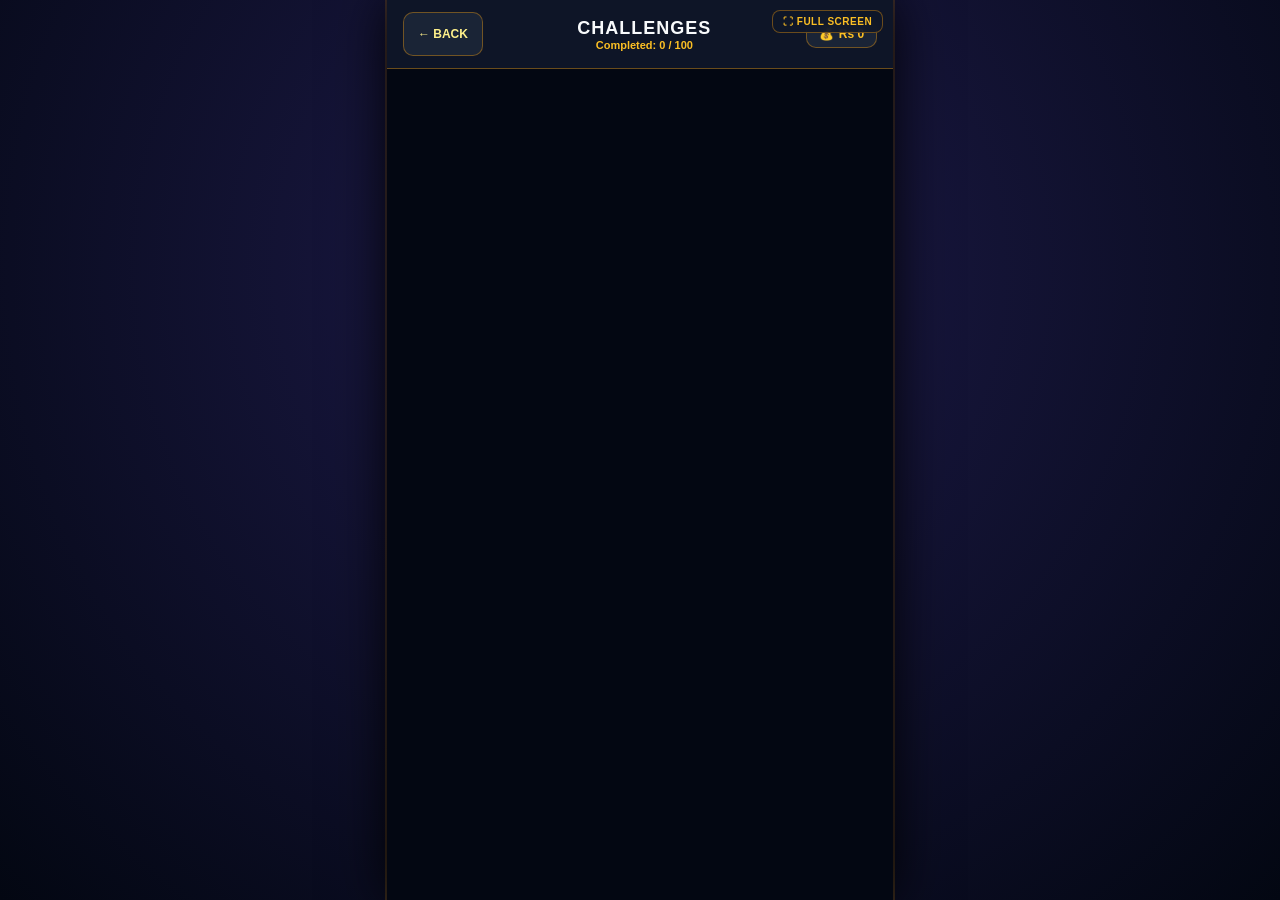
==== commit a2351b56: "feat: implement challenges system and Android optimizations - Add Challenges UI with 100-tier progre" ====
--- a/app/src/main/assets/index.html
+++ b/app/src/main/assets/index.html
@@ -80,6 +80,26 @@
       </div>
     </div>
 
+    <!-- DEDICATED CHALLENGES SCREEN -->
+    <div id="challenges-screen" class="screen">
+      <div class="challenges-screen-header">
+        <button id="btn-challenges-back" class="btn-back-nav">← BACK</button>
+        <div class="challenges-title-box">
+          <h1 class="challenges-main-title">CHALLENGES</h1>
+          <div id="challenges-count-badge" class="challenges-count-badge">Completed: 0 / 100</div>
+        </div>
+        <div class="challenges-currency-badge">
+          <span>💰</span>
+          <span id="challenges-money-val">Rs 0</span>
+        </div>
+      </div>
+      <div class="challenges-scroll-container">
+        <div id="challenges-grid-list" class="challenges-cards-list">
+          <!-- 100 Challenge Cards dynamically rendered here -->
+        </div>
+      </div>
+    </div>
+
     <!-- GAMEPLAY SCREEN -->
     <div id="gameplay-screen" class="screen">
       <!-- Game Top HUD -->
@@ -100,6 +120,18 @@
           <button id="btn-speed" class="hud-btn" title="Toggle Speed">1x</button>
           <button id="btn-pause" class="hud-btn" title="Pause Game">⏸️</button>
           <button id="btn-ingame-menu" class="hud-btn" title="Return to Menu">🚪</button>
+        </div>
+      </div>
+
+      <!-- Challenge Active In-Game HUD Panel -->
+      <div id="active-challenge-hud" class="active-challenge-hud hidden">
+        <div class="challenge-hud-row">
+          <span class="challenge-hud-badge">🎯 CHALLENGE</span>
+          <span id="challenge-hud-name" class="challenge-hud-title">SURVIVE 5 WAVES</span>
+        </div>
+        <div class="challenge-hud-progress-row">
+          <span id="challenge-hud-desc" class="challenge-hud-desc">Progress: 0 / 5</span>
+          <span id="challenge-hud-timer" class="challenge-hud-timer hidden">⏱️ 02:00</span>
         </div>
       </div>
 
@@ -494,6 +526,46 @@
         </div>
       </div>
     </div>
+
+    <!-- CHALLENGE COMPLETE MODAL -->
+    <div id="challenge-complete-modal" class="modal-overlay hidden">
+      <div class="modal-card challenge-result-card victory-card">
+        <div class="result-trophy">🏆</div>
+        <h1 class="result-title complete-title">CHALLENGE COMPLETE!</h1>
+        <div id="comp-ch-name" class="result-subtitle">Challenge: Survive 5 Waves</div>
+        <div class="result-reward-box">
+          <span class="reward-lbl">Reward:</span>
+          <span id="comp-ch-reward" class="reward-val">+Rs 100</span>
+        </div>
+        <div class="result-actions">
+          <button id="btn-claim-challenge-reward" class="btn-primary full-width">CLAIM REWARD</button>
+          <button id="btn-back-challenges-from-win" class="btn-secondary full-width hidden">BACK TO CHALLENGES</button>
+        </div>
+      </div>
+    </div>
+
+    <!-- CHALLENGE FAILED MODAL -->
+    <div id="challenge-failed-modal" class="modal-overlay hidden">
+      <div class="modal-card challenge-result-card defeat-card">
+        <div class="result-trophy">💀</div>
+        <h1 class="result-title failed-title">CHALLENGE FAILED</h1>
+        <div id="fail-ch-name" class="result-subtitle">Challenge: Survive 5 Waves</div>
+        <div class="result-stats-box">
+          <div class="res-stat-item">
+            <span class="res-stat-lbl">Kills:</span>
+            <span id="fail-ch-kills" class="res-stat-val">0</span>
+          </div>
+          <div class="res-stat-item">
+            <span class="res-stat-lbl">Playing Duration:</span>
+            <span id="fail-ch-duration" class="res-stat-val">00:00</span>
+          </div>
+        </div>
+        <div class="result-actions">
+          <button id="btn-retry-challenge" class="btn-primary full-width">RETRY</button>
+          <button id="btn-back-challenges-from-fail" class="btn-secondary full-width">BACK TO CHALLENGES</button>
+        </div>
+      </div>
+    </div>
   </div>
 
   <script src="game.js"></script>
--- a/app/src/main/assets/style.css
+++ b/app/src/main/assets/style.css
@@ -155,8 +155,8 @@
   height: 100%;
   z-index: 2;
   pointer-events: none;
-  background: radial-gradient(circle at 50% 45%, rgba(15, 23, 42, 0.6) 0%, rgba(2, 6, 23, 0.85) 100%);
-  backdrop-filter: blur(1px);
+  background: radial-gradient(circle at 50% 45%, rgba(15, 23, 42, 0.4) 0%, rgba(2, 6, 23, 0.8) 100%);
+  backdrop-filter: blur(0.5px);
 }
 
 .menu-content-layer {
@@ -1542,6 +1542,384 @@
   line-height: 1.5;
 }
 
+/* ================= CHALLENGES SCREEN ================= */
+#challenges-screen {
+  position: absolute;
+  top: 0;
+  left: 0;
+  width: 100%;
+  height: 100%;
+  overflow: hidden;
+  background: #030712;
+  display: flex;
+  flex-direction: column;
+}
+
+.challenges-screen-header {
+  display: flex;
+  align-items: center;
+  justify-content: space-between;
+  padding: 12px 16px;
+  background: rgba(15, 23, 42, 0.95);
+  border-bottom: 1.5px solid var(--border-gold);
+  backdrop-filter: blur(8px);
+  z-index: 20;
+}
+
+.btn-back-nav {
+  background: rgba(30, 41, 59, 0.8);
+  border: 1px solid var(--border-gold);
+  color: #fef08a;
+  font-size: 12px;
+  font-weight: 800;
+  padding: 8px 14px;
+  border-radius: 10px;
+  cursor: pointer;
+  min-height: 44px;
+  display: flex;
+  align-items: center;
+  gap: 4px;
+  transition: all 0.15s ease;
+}
+
+.btn-back-nav:hover, .btn-back-nav:active {
+  background: rgba(245, 158, 11, 0.2);
+  transform: scale(0.96);
+}
+
+.challenges-title-box {
+  display: flex;
+  flex-direction: column;
+  align-items: center;
+}
+
+.challenges-main-title {
+  font-size: 18px;
+  font-weight: 900;
+  color: #f8fafc;
+  letter-spacing: 1px;
+}
+
+.challenges-count-badge {
+  font-size: 11px;
+  font-weight: 800;
+  color: #fbbf24;
+}
+
+.challenges-currency-badge {
+  display: flex;
+  align-items: center;
+  gap: 5px;
+  background: rgba(30, 41, 59, 0.8);
+  border: 1px solid var(--border-gold);
+  padding: 6px 12px;
+  border-radius: 10px;
+  font-size: 12px;
+  font-weight: 800;
+  color: #fbbf24;
+}
+
+.challenges-scroll-container {
+  flex: 1;
+  overflow-y: auto;
+  padding: 14px;
+  -webkit-overflow-scrolling: touch;
+}
+
+.challenges-cards-list {
+  display: flex;
+  flex-direction: column;
+  gap: 12px;
+  padding-bottom: 24px;
+}
+
+.challenge-card {
+  background: #0f172a;
+  border: 1px solid rgba(255, 255, 255, 0.12);
+  border-radius: 14px;
+  padding: 14px;
+  display: flex;
+  flex-direction: column;
+  gap: 8px;
+  box-shadow: 0 4px 16px rgba(0, 0, 0, 0.4);
+  transition: all 0.15s ease;
+  position: relative;
+  overflow: hidden;
+}
+
+.challenge-card:hover {
+  border-color: rgba(245, 158, 11, 0.4);
+}
+
+.challenge-card.completed {
+  border-color: rgba(16, 185, 129, 0.4);
+  background: linear-gradient(180deg, #0f172a 0%, #062419 100%);
+}
+
+.challenge-card.locked {
+  opacity: 0.65;
+  background: #090d16;
+}
+
+.ch-card-header {
+  display: flex;
+  align-items: center;
+  justify-content: space-between;
+}
+
+.ch-card-num {
+  font-size: 11px;
+  font-weight: 800;
+  color: #fbbf24;
+  text-transform: uppercase;
+  letter-spacing: 0.5px;
+}
+
+.ch-card-status-badge {
+  font-size: 10px;
+  font-weight: 800;
+  padding: 2px 8px;
+  border-radius: 6px;
+}
+
+.status-completed {
+  background: rgba(16, 185, 129, 0.2);
+  color: #34d399;
+  border: 1px solid rgba(16, 185, 129, 0.4);
+}
+
+.status-claimable {
+  background: rgba(245, 158, 11, 0.25);
+  color: #fef08a;
+  border: 1px solid #f59e0b;
+  animation: pulse 1s infinite;
+}
+
+.status-locked {
+  background: rgba(239, 68, 68, 0.15);
+  color: #f87171;
+}
+
+.ch-card-title {
+  font-size: 15px;
+  font-weight: 900;
+  color: #f8fafc;
+  letter-spacing: 0.5px;
+}
+
+.ch-card-desc {
+  font-size: 12px;
+  color: #94a3b8;
+  line-height: 1.4;
+}
+
+.ch-card-bottom {
+  display: flex;
+  align-items: center;
+  justify-content: space-between;
+  margin-top: 4px;
+}
+
+.ch-card-reward {
+  font-size: 12px;
+  font-weight: 800;
+  color: #34d399;
+  background: rgba(16, 185, 129, 0.12);
+  border: 1px solid rgba(16, 185, 129, 0.25);
+  padding: 4px 10px;
+  border-radius: 8px;
+}
+
+.btn-challenge-play {
+  background: linear-gradient(135deg, #f59e0b 0%, #d97706 100%);
+  color: #020617;
+  font-weight: 900;
+  font-size: 13px;
+  letter-spacing: 0.5px;
+  padding: 8px 24px;
+  border-radius: 10px;
+  border: none;
+  cursor: pointer;
+  min-height: 48px;
+  min-width: 90px;
+  box-shadow: 0 4px 12px rgba(245, 158, 11, 0.35);
+  transition: all 0.15s ease;
+  display: flex;
+  align-items: center;
+  justify-content: center;
+}
+
+.btn-challenge-play:hover, .btn-challenge-play:active {
+  transform: scale(0.97);
+  box-shadow: 0 2px 6px rgba(245, 158, 11, 0.4);
+}
+
+.btn-challenge-play:disabled {
+  background: #1e293b;
+  color: #64748b;
+  cursor: not-allowed;
+  box-shadow: none;
+  border: 1px solid rgba(255, 255, 255, 0.08);
+}
+
+.btn-challenge-claim-card {
+  background: #10b981;
+  color: white;
+  font-weight: 900;
+  font-size: 12px;
+  padding: 8px 16px;
+  border-radius: 10px;
+  border: none;
+  cursor: pointer;
+  min-height: 48px;
+}
+
+/* ================= ACTIVE CHALLENGE HUD ================= */
+.active-challenge-hud {
+  background: rgba(15, 23, 42, 0.92);
+  border-bottom: 1.5px solid var(--border-gold);
+  padding: 6px 14px;
+  display: flex;
+  align-items: center;
+  justify-content: space-between;
+  backdrop-filter: blur(6px);
+  z-index: 15;
+}
+
+.challenge-hud-row {
+  display: flex;
+  align-items: center;
+  gap: 8px;
+}
+
+.challenge-hud-badge {
+  background: rgba(245, 158, 11, 0.25);
+  border: 1px solid #f59e0b;
+  color: #fef08a;
+  font-size: 10px;
+  font-weight: 800;
+  padding: 2px 6px;
+  border-radius: 6px;
+}
+
+.challenge-hud-title {
+  font-size: 12px;
+  font-weight: 800;
+  color: #f8fafc;
+}
+
+.challenge-hud-progress-row {
+  display: flex;
+  align-items: center;
+  gap: 10px;
+}
+
+.challenge-hud-desc {
+  font-size: 11px;
+  font-weight: 700;
+  color: #34d399;
+}
+
+.challenge-hud-timer {
+  font-size: 11px;
+  font-weight: 800;
+  color: #f87171;
+  background: rgba(239, 68, 68, 0.15);
+  border: 1px solid rgba(239, 68, 68, 0.3);
+  padding: 2px 6px;
+  border-radius: 6px;
+}
+
+/* ================= CHALLENGE RESULT MODALS ================= */
+.challenge-result-card {
+  text-align: center;
+  display: flex;
+  flex-direction: column;
+  align-items: center;
+  gap: 14px;
+}
+
+.result-trophy {
+  font-size: 54px;
+  margin-top: 6px;
+}
+
+.result-title {
+  font-size: 22px;
+  font-weight: 900;
+  letter-spacing: 0.5px;
+}
+
+.complete-title {
+  color: #fbbf24;
+}
+
+.failed-title {
+  color: #ef4444;
+}
+
+.result-subtitle {
+  font-size: 13px;
+  color: #94a3b8;
+  font-weight: 600;
+}
+
+.result-reward-box {
+  display: flex;
+  align-items: center;
+  gap: 8px;
+  background: rgba(16, 185, 129, 0.15);
+  border: 1.5px solid #10b981;
+  padding: 10px 24px;
+  border-radius: 12px;
+}
+
+.reward-lbl {
+  font-size: 13px;
+  color: #94a3b8;
+  font-weight: 700;
+}
+
+.reward-val {
+  font-size: 18px;
+  color: #34d399;
+  font-weight: 900;
+}
+
+.result-stats-box {
+  width: 100%;
+  display: flex;
+  flex-direction: column;
+  gap: 8px;
+  background: #1e293b;
+  border-radius: 12px;
+  padding: 12px;
+}
+
+.res-stat-item {
+  display: flex;
+  justify-content: space-between;
+  font-size: 13px;
+}
+
+.res-stat-lbl {
+  color: #94a3b8;
+  font-weight: 600;
+}
+
+.res-stat-val {
+  color: #f8fafc;
+  font-weight: 800;
+}
+
+.result-actions {
+  width: 100%;
+  display: flex;
+  flex-direction: column;
+  gap: 10px;
+  margin-top: 6px;
+}
+
 .hidden {
   display: none !important;
 }
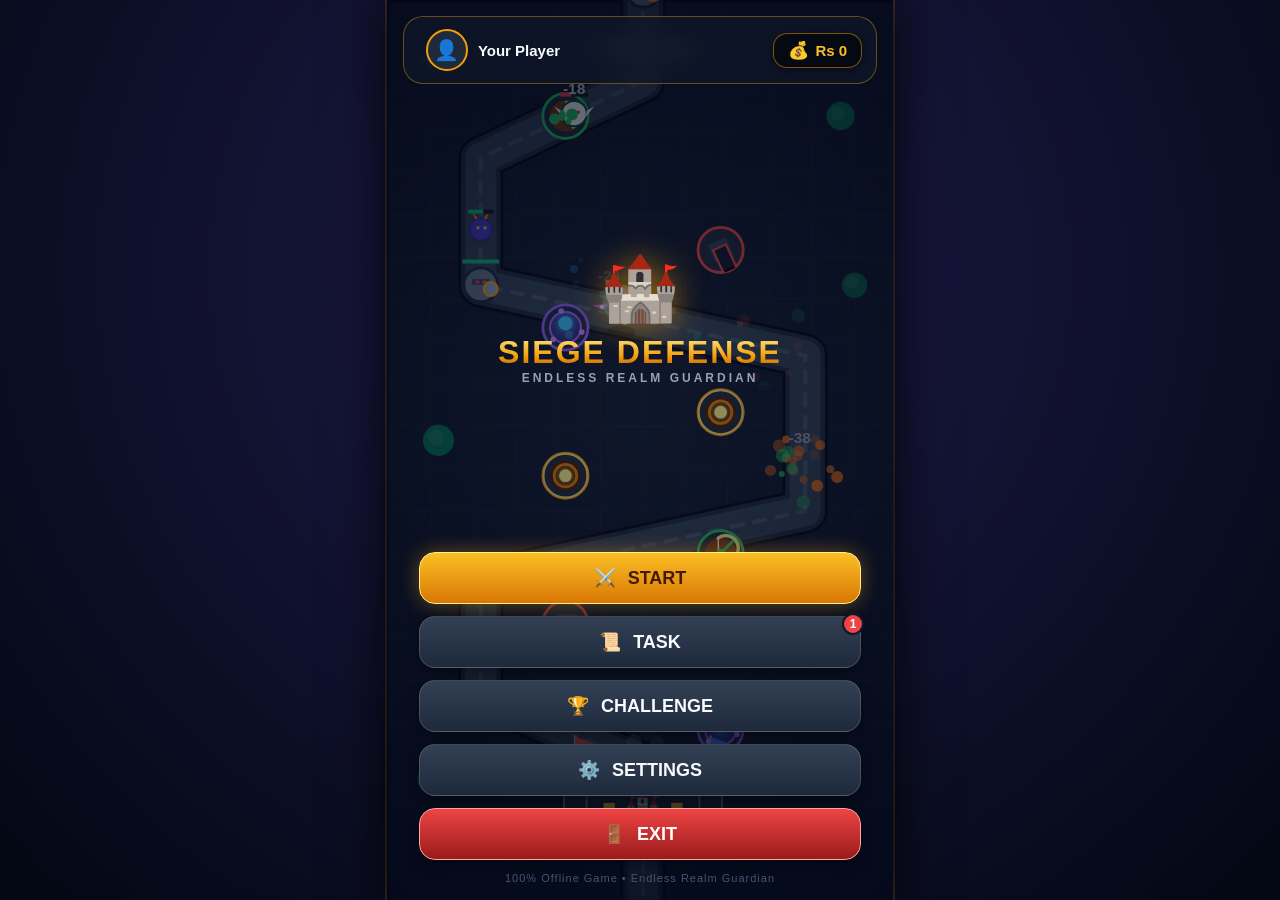
==== commit 24a60bb1: "refactor: enhance UI and audio feedback Update pause menu with restart functionality, improve tower " ====
--- a/app/src/main/assets/index.html
+++ b/app/src/main/assets/index.html
@@ -8,8 +8,6 @@
 </head>
 <body>
   <div id="game-root" class="game-wrapper">
-    <!-- Fullscreen quick toggle button -->
-    <button id="btn-fullscreen" class="btn-fullscreen-toggle" title="Full Screen">⛶ FULL SCREEN</button>
 
     <!-- Error Fallback display -->
     <div id="fatal-error-overlay" class="hidden error-overlay">
@@ -522,7 +520,8 @@
         </div>
         <div class="pause-actions">
           <button id="btn-resume" class="btn-primary full-width">RESUME</button>
-          <button id="btn-pause-menu" class="btn-secondary full-width">EXIT TO MENU</button>
+          <button id="btn-pause-restart" class="btn-secondary full-width">RESTART</button>
+          <button id="btn-pause-menu" class="btn-secondary full-width">MAIN MENU</button>
         </div>
       </div>
     </div>
--- a/app/src/main/assets/style.css
+++ b/app/src/main/assets/style.css
@@ -59,29 +59,6 @@
     min-width: auto;
     min-height: auto;
   }
-}
-
-.btn-fullscreen-toggle {
-  position: absolute;
-  top: 10px;
-  right: 10px;
-  z-index: 100;
-  background: rgba(15, 23, 42, 0.85);
-  border: 1px solid var(--border-gold);
-  color: #fbbf24;
-  font-size: 10px;
-  font-weight: 800;
-  padding: 5px 10px;
-  border-radius: 8px;
-  cursor: pointer;
-  letter-spacing: 0.5px;
-  transition: all 0.2s ease;
-  backdrop-filter: blur(4px);
-}
-
-.btn-fullscreen-toggle:hover {
-  background: rgba(245, 158, 11, 0.2);
-  color: #fef08a;
 }
 
 .error-overlay {
@@ -1510,6 +1487,35 @@
   gap: 10px;
 }
 
+.pause-actions {
+  display: flex;
+  flex-direction: column;
+  gap: 10px;
+  width: 100%;
+}
+
+.pause-stats {
+  display: flex;
+  flex-direction: column;
+  gap: 8px;
+  background: #1e293b;
+  padding: 12px 14px;
+  border-radius: 12px;
+  font-size: 14px;
+  color: #94a3b8;
+}
+
+.pause-stats p {
+  display: flex;
+  justify-content: space-between;
+  margin: 0;
+}
+
+.pause-stats span {
+  color: #fbbf24;
+  font-weight: 800;
+}
+
 /* ================= EXIT SCREEN ================= */
 #exit-screen {
   align-items: center;
@@ -1551,8 +1557,13 @@
   height: 100%;
   overflow: hidden;
   background: #030712;
-  display: flex;
-  flex-direction: column;
+  display: none;
+  flex-direction: column;
+  z-index: 10;
+}
+
+#challenges-screen.active {
+  display: flex;
 }
 
 .challenges-screen-header {
@@ -1682,6 +1693,12 @@
   border-radius: 6px;
 }
 
+.status-available {
+  background: rgba(59, 130, 246, 0.2);
+  color: #60a5fa;
+  border: 1px solid rgba(59, 130, 246, 0.4);
+}
+
 .status-completed {
   background: rgba(16, 185, 129, 0.2);
   color: #34d399;
@@ -1713,11 +1730,38 @@
   line-height: 1.4;
 }
 
+.ch-card-progress-row {
+  display: flex;
+  align-items: center;
+  justify-content: space-between;
+  margin-top: 4px;
+  margin-bottom: 4px;
+}
+
+.ch-progress-text {
+  font-size: 12px;
+  font-weight: 700;
+  color: #fbbf24;
+}
+
 .ch-card-bottom {
   display: flex;
   align-items: center;
-  justify-content: space-between;
+  justify-content: flex-end;
   margin-top: 4px;
+}
+
+.ch-actions-row {
+  display: flex;
+  align-items: center;
+  gap: 8px;
+  width: 100%;
+  justify-content: flex-end;
+}
+
+.btn-replay {
+  background: linear-gradient(135deg, #10b981 0%, #059669 100%);
+  color: #ffffff;
 }
 
 .ch-card-reward {
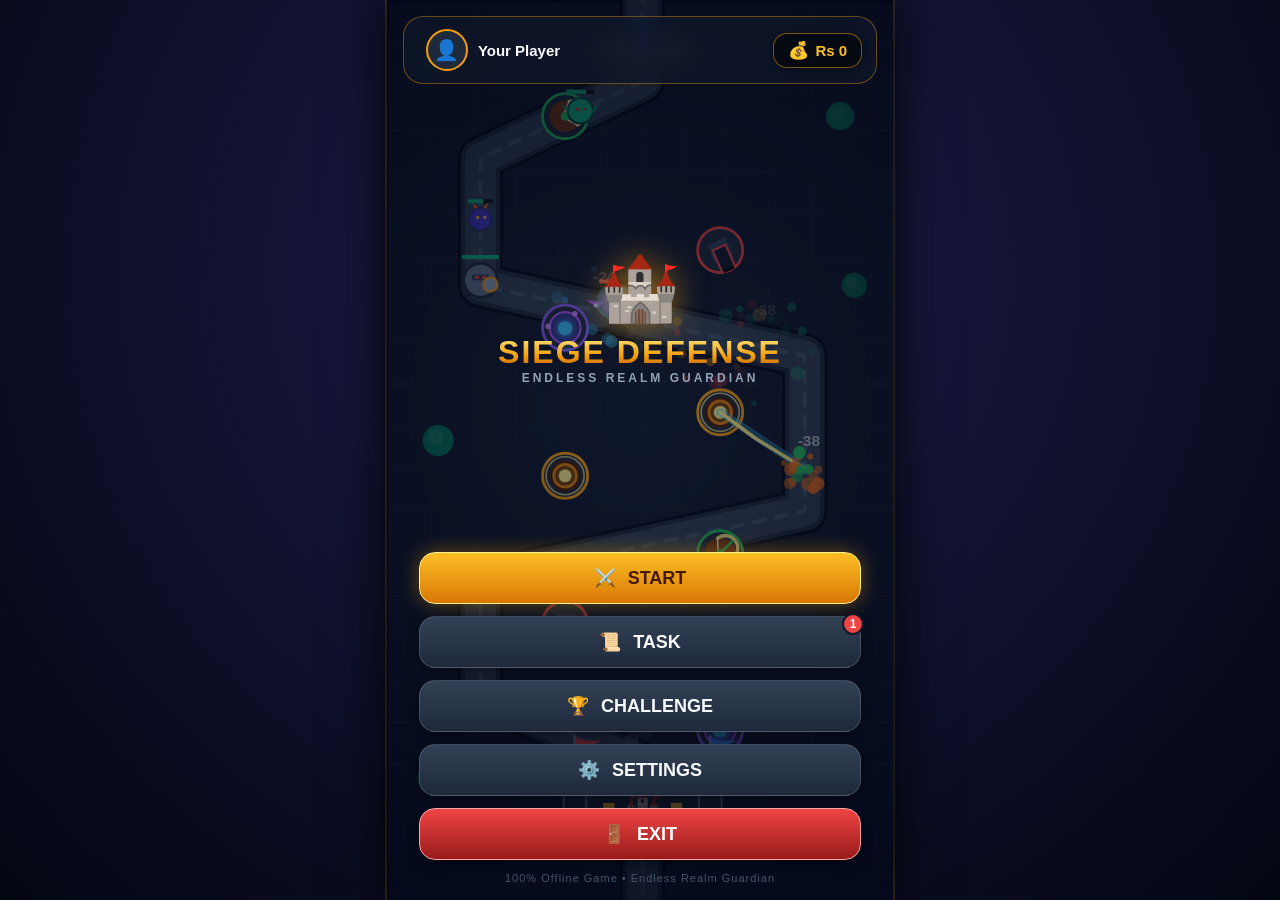
==== commit 7bdafe9c: "feat: add app exit functionality and storage hardening Implement AndroidBridge to allow exiting the " ====
--- a/app/src/main/assets/index.html
+++ b/app/src/main/assets/index.html
@@ -436,9 +436,10 @@
     <div id="exit-screen" class="screen">
       <div class="exit-card">
         <div class="exit-badge">🏰</div>
-        <h2>Thanks for playing!</h2>
-        <p>All your progress, commander profile, tasks, and coins have been safely saved.</p>
+        <h1 class="exit-title">THANKS FOR PLAYING!</h1>
+        <p class="exit-desc">All your progress, commander profile, tasks, and coins have been safely saved.</p>
         <button id="btn-return-game" class="btn-primary full-width">RETURN TO GAME</button>
+        <button id="btn-close-game" class="btn-secondary full-width">CLOSE GAME</button>
       </div>
     </div>
 
--- a/app/src/main/assets/style.css
+++ b/app/src/main/assets/style.css
@@ -1520,32 +1520,66 @@
 #exit-screen {
   align-items: center;
   justify-content: center;
-  padding: 20px;
-  background: #090d16;
+  padding: 24px;
+  background: radial-gradient(circle at 50% 40%, #0f172a 0%, #020617 100%);
+  z-index: 50;
 }
 
 .exit-card {
   text-align: center;
-  max-width: 340px;
-  display: flex;
-  flex-direction: column;
-  gap: 16px;
-  align-items: center;
+  width: 100%;
+  max-width: 360px;
+  background: #0f172a;
+  border: 2px solid var(--border-gold);
+  border-radius: 24px;
+  padding: 36px 24px;
+  display: flex;
+  flex-direction: column;
+  gap: 18px;
+  align-items: center;
+  box-shadow: 0 16px 40px rgba(0, 0, 0, 0.9), 0 0 30px rgba(245, 158, 11, 0.2);
 }
 
 .exit-badge {
-  font-size: 60px;
-}
-
-.exit-card h2 {
-  font-size: 24px;
-  color: #f8fafc;
-}
-
-.exit-card p {
-  font-size: 13px;
+  font-size: 64px;
+  filter: drop-shadow(0 0 16px rgba(251, 191, 36, 0.6));
+  animation: floatBadge 3s ease-in-out infinite alternate;
+}
+
+@keyframes floatBadge {
+  0% { transform: translateY(0); }
+  100% { transform: translateY(-8px); }
+}
+
+.exit-title {
+  font-size: 26px;
+  font-weight: 900;
+  color: #fbbf24;
+  letter-spacing: 1.5px;
+  text-shadow: 0 2px 12px rgba(245, 158, 11, 0.5);
+  margin: 0;
+}
+
+.exit-desc {
+  font-size: 14px;
   color: #94a3b8;
-  line-height: 1.5;
+  line-height: 1.6;
+  margin: 0;
+}
+
+#btn-return-game {
+  margin-top: 8px;
+  font-size: 16px;
+  padding: 14px 20px;
+  font-weight: 900;
+  letter-spacing: 1px;
+}
+
+#btn-close-game {
+  font-size: 14px;
+  padding: 12px 20px;
+  font-weight: 800;
+  letter-spacing: 0.5px;
 }
 
 /* ================= CHALLENGES SCREEN ================= */
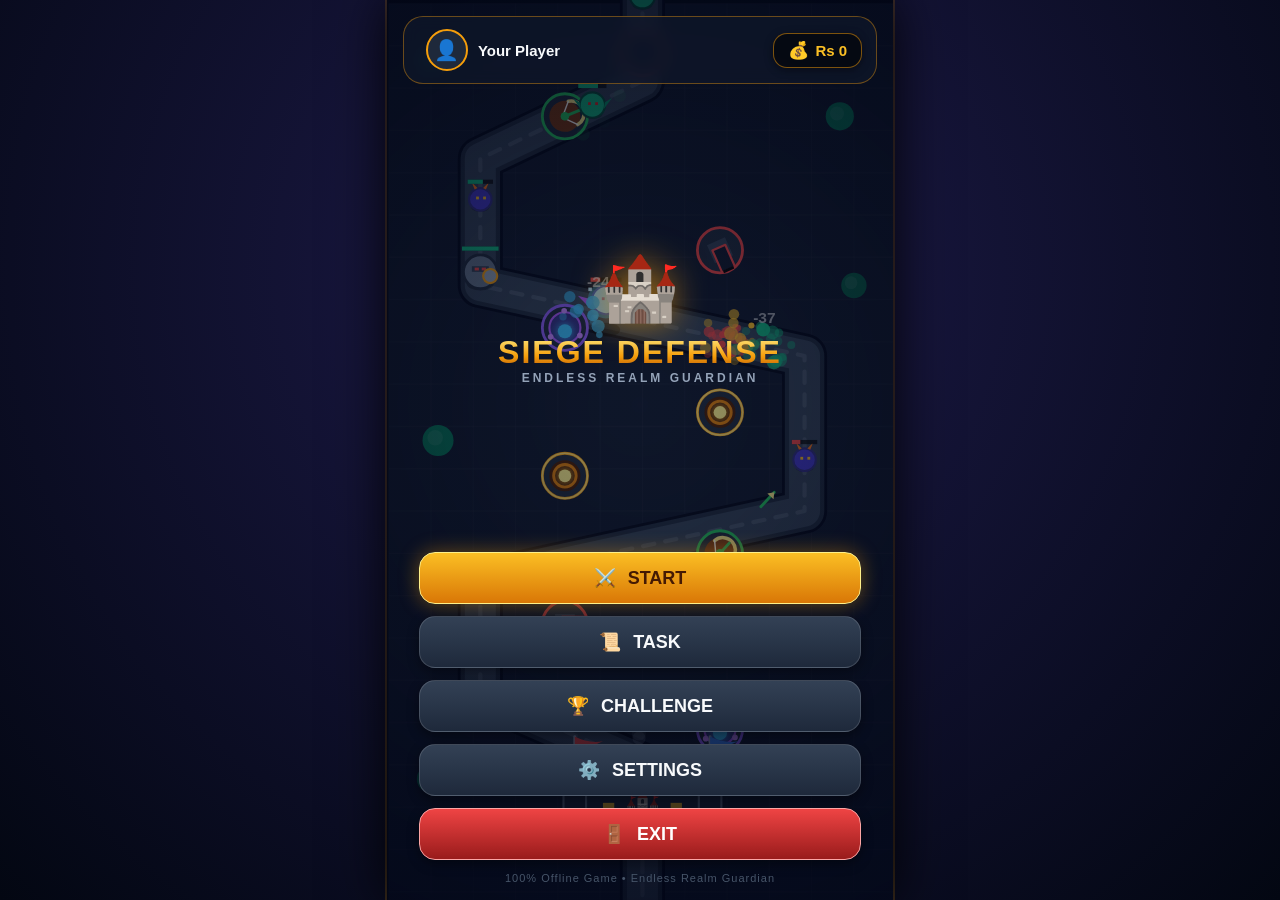
==== commit b3ffb1fc: "refactor: disable hardware acceleration and update UI Disable hardware acceleration to improve rende" ====
--- a/app/src/main/assets/index.html
+++ b/app/src/main/assets/index.html
@@ -112,7 +112,7 @@
         </div>
         <div class="hud-stat" id="stat-wave">
           <span class="stat-icon">🌊</span>
-          <span id="hud-wave" class="stat-value">WAVE 1 / 100</span>
+          <span id="hud-wave" class="stat-value">WAVE 1 / 50</span>
         </div>
         <div class="hud-controls">
           <button id="btn-speed" class="hud-btn" title="Toggle Speed">1x</button>
@@ -142,12 +142,6 @@
       <!-- Battle Canvas Area -->
       <div id="canvas-container">
         <canvas id="game-canvas"></canvas>
-
-        <!-- Quick Map Camera Navigation -->
-        <div id="map-scroll-controls" class="map-scroll-controls">
-          <button id="btn-scroll-top" class="btn-scroll-nav" title="View Enemy Spawn">⬆️ SPAWN</button>
-          <button id="btn-scroll-castle" class="btn-scroll-nav" title="View Castle">⬇️ CASTLE</button>
-        </div>
 
         <!-- Selected Tile Build Banner -->
         <div id="tile-selection-hint" class="tile-selection-hint hidden">
@@ -470,17 +464,17 @@
       </div>
     </div>
 
-    <!-- VICTORY SCREEN (100 WAVES COMPLETED) -->
+    <!-- VICTORY SCREEN -->
     <div id="victory-screen" class="screen">
       <div class="victory-card">
         <div class="victory-trophy">🏆</div>
-        <h1 class="victory-title">100 WAVES COMPLETED!</h1>
-        <p class="victory-subtitle">CITADEL DEFENDED & REALM SECURED</p>
+        <h1 id="vic-title" class="victory-title">50 / 50 WAVES COMPLETED!</h1>
+        <p id="vic-subtitle" class="victory-subtitle">CITADEL DEFENDED & REALM SECURED</p>
         
         <div class="victory-stats">
           <div class="victory-stat-line">
             <span class="stat-line-label">Waves Cleared:</span>
-            <span class="stat-line-val highlight">100 / 100</span>
+            <span id="vic-waves" class="stat-line-val highlight">50 / 50</span>
           </div>
           <div class="victory-stat-line">
             <span class="stat-line-label">Difficulty:</span>
--- a/app/src/main/assets/style.css
+++ b/app/src/main/assets/style.css
@@ -409,36 +409,6 @@
   width: 100%;
   height: 100%;
   display: block;
-}
-
-.map-scroll-controls {
-  position: absolute;
-  right: 10px;
-  top: 10px;
-  display: flex;
-  flex-direction: column;
-  gap: 6px;
-  z-index: 25;
-}
-
-.btn-scroll-nav {
-  background: rgba(15, 23, 42, 0.88);
-  border: 1px solid var(--border-gold);
-  color: #fef08a;
-  font-size: 10px;
-  font-weight: 800;
-  padding: 5px 9px;
-  border-radius: 8px;
-  cursor: pointer;
-  letter-spacing: 0.5px;
-  backdrop-filter: blur(4px);
-  transition: all 0.15s ease;
-  box-shadow: 0 2px 8px rgba(0, 0, 0, 0.6);
-}
-
-.btn-scroll-nav:hover, .btn-scroll-nav:active {
-  background: rgba(245, 158, 11, 0.3);
-  transform: scale(0.96);
 }
 
 .tile-selection-hint {
